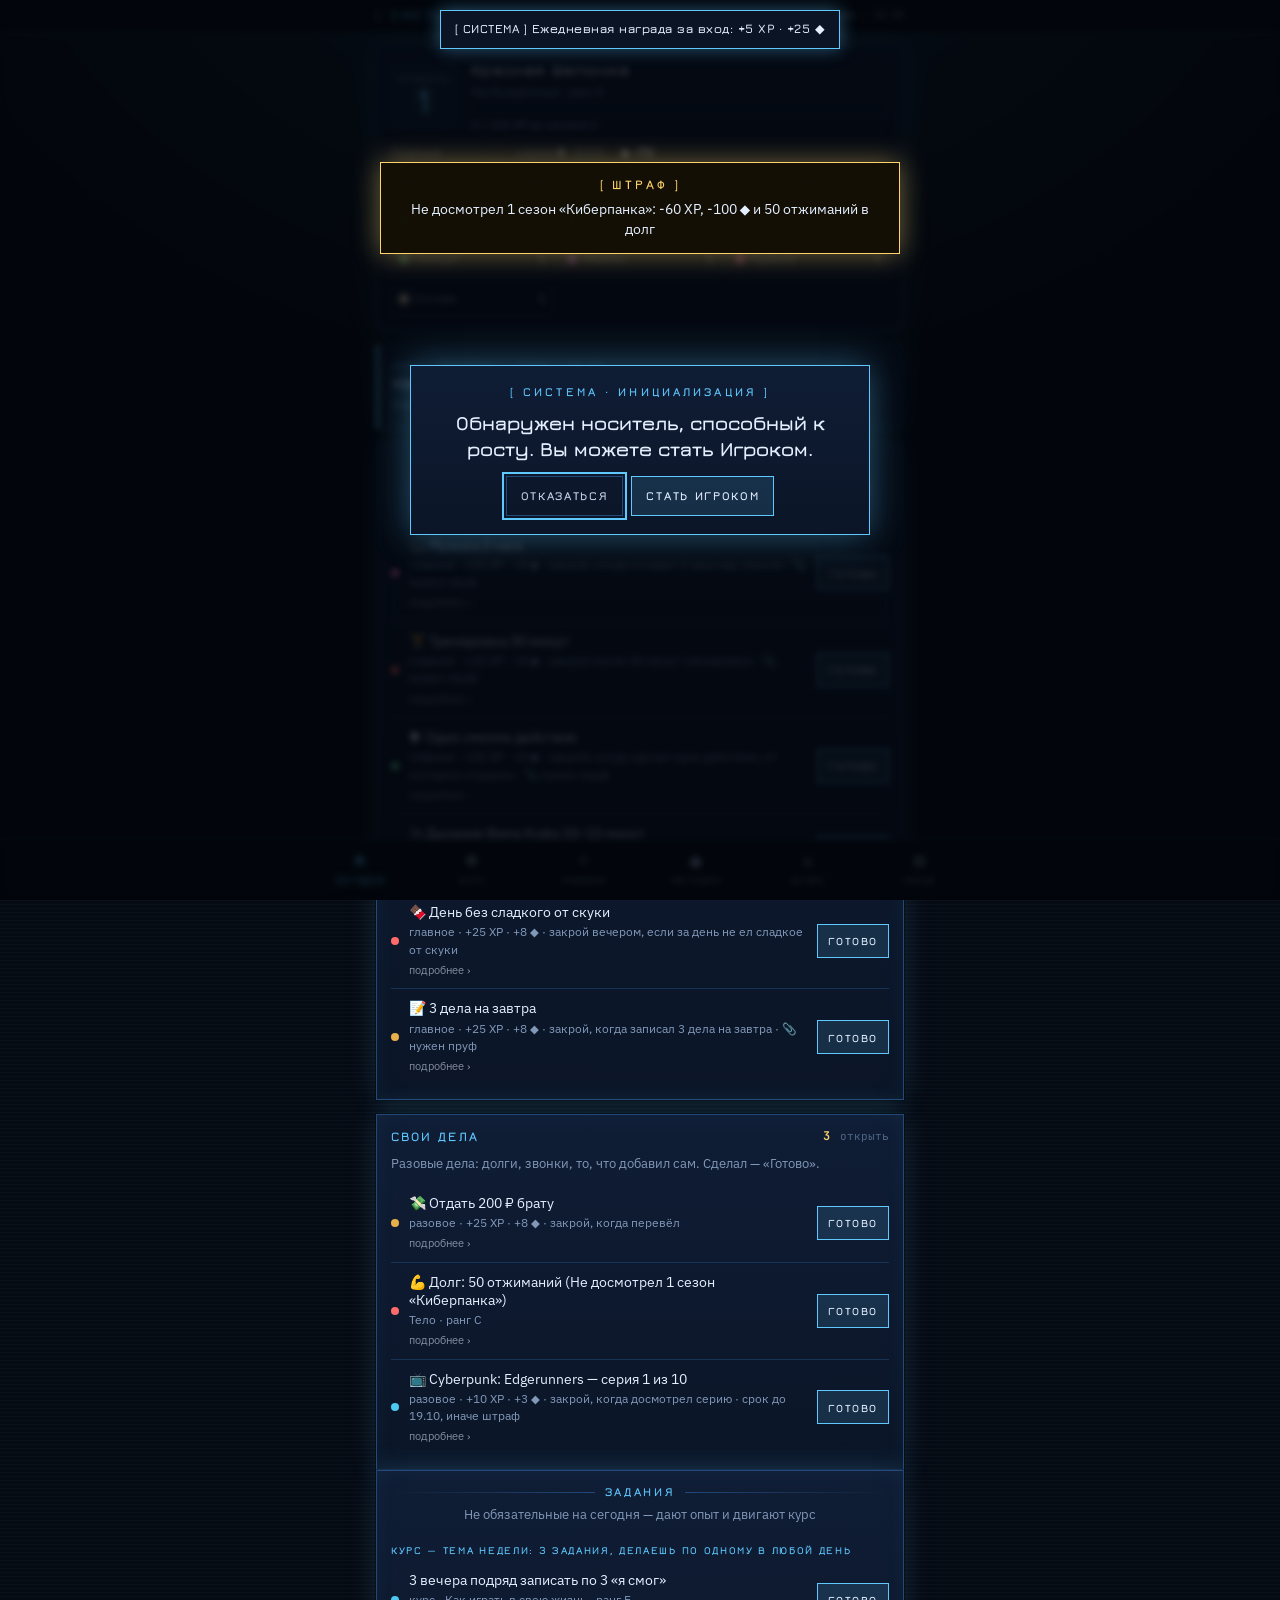
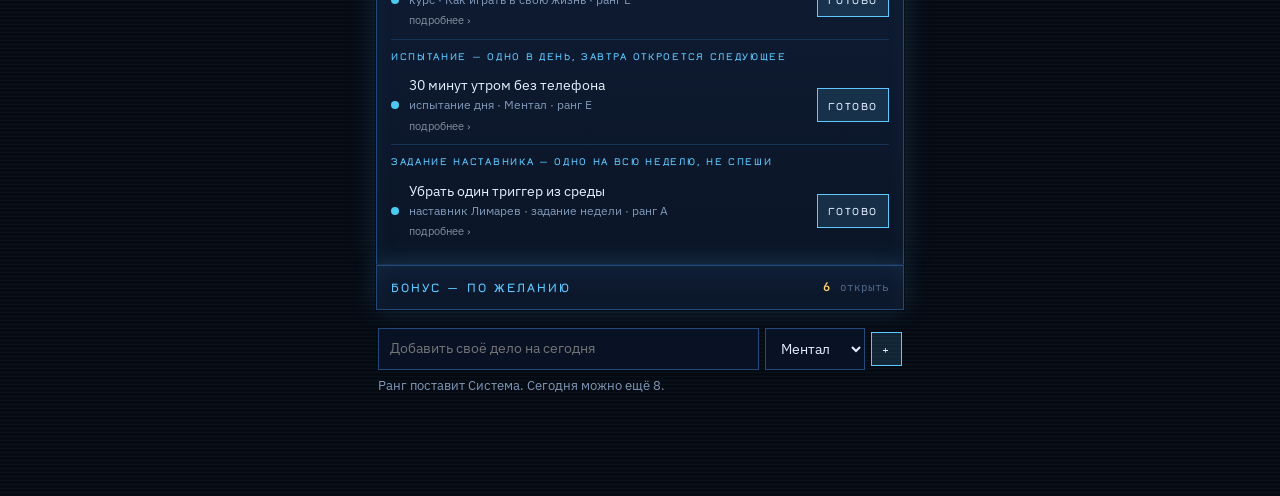
==== index.html @ ce018a46 "Штрафы за просроченные задачи со сроком; сериал Киберпанк: срок 19.10, штраф −60 XP −100 ◆ и 50 отжи" ====
<!doctype html>
<html lang="ru">
<head>
<meta charset="utf-8">
<meta name="viewport" content="width=device-width,initial-scale=1,viewport-fit=cover">
<meta name="theme-color" content="#0b0f1a">
<title>Система</title>
<link rel="preconnect" href="https://fonts.googleapis.com">
<link rel="preconnect" href="https://fonts.gstatic.com" crossorigin>
<link rel="stylesheet" href="https://fonts.googleapis.com/css2?family=Jura:wght@500;700&family=IBM+Plex+Sans:wght@400;500;600&family=JetBrains+Mono:wght@400;600&display=swap">
<link rel="stylesheet" href="style.css?v=25">
</head>
<body>
<header class="hud" id="hud"><div class="hud-row"><span class="logo">[ Система ]</span><span class="sync">подключаюсь…</span></div></header>
<main class="wrap" id="view" aria-live="polite"></main>
<nav class="dock" id="dock" aria-label="Разделы"></nav>
<div id="fx"></div>
<div id="toasts" aria-live="polite"></div>
<script src="app.js?v=25"></script>
<script src="seed.js?v=25"></script>
<script src="shim.js?v=25"></script>
<script src="core.js?v=25"></script>
<script src="tt.js?v=25"></script>
<script src="fx.js?v=25"></script>
<script src="game.js?v=25"></script>
<script src="views_a.js?v=25"></script>
<script src="views_b.js?v=25"></script>
<script src="legacy.js?v=25"></script>
<script src="ui2.js?v=25"></script>
<script src="easy.js?v=25"></script>
<script src="ui3.js?v=25"></script>
<script src="engine.js?v=25"></script>
<script src="duel.js?v=25"></script>
<script src="boot.js?v=25"></script>
</body>
</html>
---- style.css ----
:root {
  color-scheme: dark;
  --abyss: #060A13; --panel: #0B1527; --panel-2: #0F1D35; --line: #22497A; --line-soft: #173356;
  --glow: #5FC8FF; --glow-rgb: 95,200,255; --glow-dim: rgba(95,200,255,.16);
  --ink: #E4EFFF; --ink-2: #C4D3EA; --muted: #8198B8; --faint: #4E6788;
  --good: #5DD39E; --warn: #FFB547; --bad: #FF7A7A; --gold: #FFD36B;
  --p-materia: #E8B04B; --p-obrazy: #C77DFF; --p-mental: #4CC9F0; --p-telo: #FF6B6B; --p-socium: #5DD39E; --p-osnova: #F2E6C9; --p-music: #FF7AD9;
  --f-display: "Jura", "Trebuchet MS", system-ui, sans-serif;
  --f-body: "IBM Plex Sans", system-ui, -apple-system, "Segoe UI", sans-serif;
  --f-mono: "JetBrains Mono", ui-monospace, "SF Mono", Menlo, monospace;
}
:root[data-skin="awake"] { --glow: #B78CFF; --glow-rgb: 183,140,255; --glow-dim: rgba(183,140,255,.18); --line: #4A2F7A; --line-soft: #2E1F4F; --panel: #120B24; --panel-2: #1A1033; --abyss: #08050F; }
* { box-sizing: border-box; }
html, body { margin: 0; }
body {
  background: var(--abyss);
  background-image: radial-gradient(ellipse 90% 40% at 50% -8%, rgba(var(--glow-rgb), .22), transparent 70%), linear-gradient(rgba(var(--glow-rgb), .035) 1px, transparent 1px);
  background-size: auto, 100% 4px;
  color: var(--ink); font: 15px/1.5 var(--f-body); min-height: 100vh;
  padding-bottom: calc(76px + env(safe-area-inset-bottom, 0px));
}
button { font: inherit; color: inherit; }
[hidden] { display: none !important; }
.wrap { max-width: 560px; margin: 0 auto; padding: 12px 16px 24px; display: grid; gap: 14px; }

/* HUD */
.hud { position: sticky; top: 0; z-index: 20; background: rgba(6,10,19,.93); backdrop-filter: blur(8px); border-bottom: 1px solid var(--line-soft); padding: calc(8px + env(safe-area-inset-top, 0px)) 16px 10px; }
:root[data-skin="awake"] .hud { background: rgba(8,5,15,.93); }
.hud > * { max-width: 528px; margin-inline: auto; }
.hud-row { display: flex; justify-content: space-between; align-items: center; gap: 10px; }
.logo { background: none; border: 0; padding: 0; cursor: pointer; font: 700 12px/1 var(--f-display); letter-spacing: .32em; text-transform: uppercase; color: var(--glow); text-shadow: 0 0 12px rgba(var(--glow-rgb), .55); }
.sync { font: 400 10.5px/1.3 var(--f-mono); color: var(--muted); text-align: right; max-width: 60%; }
.sync.bad { color: var(--warn); }
.hud-main { display: flex; align-items: center; gap: 12px; margin-top: 8px; }
.av { width: 44px; height: 44px; flex: 0 0 44px; display: grid; place-items: center; border: 2px solid var(--line); background: var(--panel-2); font: 700 20px/1 var(--f-display); color: var(--glow); position: relative; }
.av.fr-bronze { border-color: #C77B3B; box-shadow: 0 0 8px #C77B3B88; }
.av.fr-silver { border-color: #C9D3E0; box-shadow: 0 0 10px #C9D3E099; }
.av.fr-gold { border-color: var(--gold); box-shadow: 0 0 12px #FFD36BAA; }
.av.fr-dawn { border-color: #FF9E6B; box-shadow: 0 0 14px #FF6BB0AA; background: linear-gradient(135deg, #3A1633, #1A1033); }
.av.fr-legend { border-color: var(--gold); animation: legendFrame 2.4s linear infinite; }
@keyframes legendFrame { 0% { box-shadow: 0 0 6px #FFD36B, 0 0 0 0 #FFD36B66; } 50% { box-shadow: 0 0 18px #FF6BB0, 0 0 0 4px #FFD36B22; } 100% { box-shadow: 0 0 6px #FFD36B, 0 0 0 0 #FFD36B66; } }
.hud-id { flex: 1; min-width: 0; }
.nick { font: 700 17px/1.15 var(--f-display); letter-spacing: .04em; white-space: nowrap; overflow: hidden; text-overflow: ellipsis; }
.nfx-glow { text-shadow: 0 0 10px rgba(var(--glow-rgb), .9); }
.nfx-rainbow { background: linear-gradient(90deg, #4CC9F0, #5DD39E, #E8B04B, #FF6B6B, #C77DFF, #4CC9F0); background-size: 200% auto; -webkit-background-clip: text; background-clip: text; color: transparent; animation: nfxMove 4s linear infinite; }
.nfx-dawn { background: linear-gradient(90deg, #FFB86B, #FF6BB0, #FFB86B); background-size: 200% auto; -webkit-background-clip: text; background-clip: text; color: transparent; animation: nfxMove 3s linear infinite; }
.nfx-fire { color: #FFD36B; text-shadow: 0 0 4px #FF8A3D, 0 -2px 8px #FF5E3D, 0 -4px 14px #FF3D3D; animation: fire 1.2s ease-in-out infinite alternate; }
@keyframes nfxMove { to { background-position: 200% center; } }
@keyframes fire { from { text-shadow: 0 0 4px #FF8A3D, 0 -2px 8px #FF5E3D, 0 -4px 12px #FF3D3D; } to { text-shadow: 0 0 6px #FFB23D, 0 -3px 12px #FF7A3D, 0 -6px 18px #FF3D3D; } }
.ttl { font-size: 12px; color: var(--muted); }
.hud-lvl { text-align: center; min-width: 52px; }
.hud-lvl small { display: block; font: 700 10px/1 var(--f-display); letter-spacing: .2em; color: var(--muted); }
.hud-lvl b { font: 700 30px/1 var(--f-display); color: var(--glow); text-shadow: 0 0 14px rgba(var(--glow-rgb), .7); }
.hud-xp { display: flex; align-items: center; gap: 8px; margin-top: 8px; font: 400 11px/1 var(--f-mono); color: var(--muted); }
.hud-xp .bar { flex: 1; }
.hud-xp.pop .bar i { animation: barPop .6s ease-out; }
@keyframes barPop { 50% { filter: brightness(1.8); box-shadow: 0 0 14px var(--glow); } }
.hud-chips { display: flex; flex-wrap: wrap; gap: 6px; margin-top: 8px; }
.chip { font: 600 11px/1 var(--f-mono); padding: 5px 8px; border: 1px solid var(--line-soft); color: var(--ink-2); }
.chip.gold, .gold { color: var(--gold); }
.chip.gold.pop { animation: goldPop .5s ease-out; }
@keyframes goldPop { 40% { transform: scale(1.18); text-shadow: 0 0 10px var(--gold); } }
.chip.flow { color: #7CFFCB; border-color: #2E7D63; }
.chip.boost { color: var(--gold); border-color: #6B5620; }
.chip.shadow { color: #C77DFF; border-color: #4A2F7A; }
.chip.hp { color: var(--bad); border-color: #6B2A2A; }

/* bars */
.bar { height: 8px; background: #0A1628; border: 1px solid var(--line-soft); position: relative; overflow: hidden; }
.bar i { display: block; height: 100%; background: linear-gradient(90deg, rgba(var(--glow-rgb), .55), var(--glow)); box-shadow: 0 0 8px rgba(var(--glow-rgb), .6); transition: width .6s ease; }
.bar.thin { height: 5px; }
.bar.mini { width: 56px; height: 4px; }
.bar.boss i { background: linear-gradient(90deg, #8A1F1F, #FF4D4D); box-shadow: 0 0 10px #FF4D4D; }

/* dock */
.dock { position: fixed; left: 0; right: 0; bottom: 0; z-index: 25; display: flex; justify-content: center; gap: 2px; background: rgba(6,10,19,.96); border-top: 1px solid var(--line-soft); padding: 6px 8px calc(6px + env(safe-area-inset-bottom, 0px)); }
:root[data-skin="awake"] .dock { background: rgba(8,5,15,.96); }
.dk { flex: 1; max-width: 110px; background: none; border: 0; display: grid; justify-items: center; gap: 2px; padding: 6px 2px; cursor: pointer; color: var(--muted); font: 600 10.5px/1 var(--f-display); letter-spacing: .08em; text-transform: uppercase; position: relative; min-height: 48px; }
.dk .di { font-size: 18px; line-height: 1; }
.dk.on { color: var(--glow); text-shadow: 0 0 10px rgba(var(--glow-rgb), .7); }
.dk:focus-visible { outline: 1px solid var(--glow); }
.dot-new { position: absolute; top: 6px; right: 26%; width: 7px; height: 7px; border-radius: 50%; background: var(--warn); box-shadow: 0 0 6px var(--warn); }

/* windows */
.win { position: relative; background: linear-gradient(180deg, var(--panel-2), var(--panel)); border: 1px solid var(--line); box-shadow: 0 0 0 1px rgba(0,0,0,.4), 0 0 28px var(--glow-dim), inset 0 0 22px rgba(var(--glow-rgb), .05); padding: 14px; animation: materialize .35s ease-out both; min-width: 0; }
@keyframes materialize { from { opacity: .3; transform: translateY(4px); } to { opacity: 1; transform: none; } }
.win-title { display: flex; align-items: center; gap: 10px; margin-bottom: 6px; font: 700 12px/1.2 var(--f-display); letter-spacing: .22em; text-transform: uppercase; color: var(--glow); }
.win-title::before, .win-title::after { content: ""; height: 1px; flex: 1; background: linear-gradient(90deg, transparent, var(--line)); }
.win-title::after { background: linear-gradient(90deg, var(--line), transparent); }
.win-sub { text-align: center; color: var(--muted); font-size: 12.5px; margin-bottom: 10px; }
.vhead { display: flex; align-items: center; gap: 10px; }
.vhead h1 { margin: 0; font: 700 16px/1.2 var(--f-display); letter-spacing: .2em; text-transform: uppercase; color: var(--glow); }
.back { background: none; border: 1px solid var(--line); color: var(--glow); width: 36px; height: 36px; font-size: 22px; line-height: 1; cursor: pointer; }
.empty { color: var(--muted); font-size: 13.5px; padding: 6px 0; }
.empty.boot { text-align: center; padding: 40px 0; font-family: var(--f-display); letter-spacing: .2em; color: var(--glow); }
.note { color: var(--muted); font-size: 12.5px; margin-top: 8px; }
.muted { color: var(--muted); font-size: 13px; }
.warn { border: 1px solid #6B5620; background: rgba(255,181,71,.08); color: var(--warn); padding: 10px 12px; font-size: 13px; }
.okline { color: var(--good); font-size: 13.5px; padding: 6px 0; }
.red { color: var(--bad) !important; }
.src { color: var(--faint); font: 400 11px/1.4 var(--f-mono); margin-top: 6px; }
.lbl { display: block; font: 700 10.5px/1.2 var(--f-display); letter-spacing: .16em; text-transform: uppercase; color: var(--glow); margin-bottom: 2px; }
.plate { border: 1px dashed var(--line); padding: 10px 12px; font-size: 13px; color: var(--ink-2); background: rgba(var(--glow-rgb), .04); }
.plate b { color: var(--glow); font-weight: 600; }

/* buttons */
.btn { appearance: none; border: 1px solid var(--glow); background: rgba(var(--glow-rgb), .14); color: var(--ink); font: 700 12px/1 var(--f-display); letter-spacing: .14em; text-transform: uppercase; padding: 11px 14px; cursor: pointer; min-height: 40px; transition: background .15s, box-shadow .15s; }
.btn:hover:not(:disabled) { background: rgba(var(--glow-rgb), .26); box-shadow: 0 0 12px rgba(var(--glow-rgb), .4); }
.btn:disabled { opacity: .4; cursor: default; }
.btn.ghost { background: transparent; border-color: var(--line); color: var(--ink-2); }
.btn.sm { padding: 8px 10px; min-height: 34px; font-size: 11px; }
.btn.wide { width: 100%; margin-top: 10px; }
.btn.red { border-color: var(--bad); background: rgba(255,122,122,.12); }
.btn:focus-visible, .ptab:focus-visible, .mi:focus-visible { outline: 2px solid var(--glow); outline-offset: 2px; }
.inp { width: 100%; background: #081224; border: 1px solid var(--line); color: var(--ink); font: 14px/1.4 var(--f-body); padding: 10px 11px; min-height: 40px; }
.inp:focus { outline: none; border-color: var(--glow); box-shadow: 0 0 10px rgba(var(--glow-rgb), .3); }
.inp.ta { resize: vertical; min-height: 80px; }
.inp.sel { width: auto; }

/* tabs */
.ptabs { display: flex; gap: 6px; overflow-x: auto; scrollbar-width: none; margin-bottom: 10px; }
.ptabs::-webkit-scrollbar { display: none; }
.ptabs.wrapt { flex-wrap: wrap; overflow: visible; }
.ptab { flex: 0 0 auto; border: 1px solid var(--line-soft); background: transparent; color: var(--muted); font: 700 11px/1 var(--f-display); letter-spacing: .12em; text-transform: uppercase; padding: 9px 11px; cursor: pointer; min-height: 36px; }
.ptab.on { color: var(--abyss); background: var(--pc, var(--glow)); border-color: var(--pc, var(--glow)); box-shadow: 0 0 12px rgba(var(--glow-rgb), .45); }

/* status */
.pends { display: grid; gap: 8px; }
.pend { border: 1px solid var(--gold); background: rgba(255,211,107,.1); color: var(--gold); padding: 12px; text-align: left; cursor: pointer; font: 700 13px/1.2 var(--f-display); letter-spacing: .08em; animation: chestBounce 1.8s ease-in-out infinite; }
.pend.red { border-color: var(--bad); color: var(--bad); background: rgba(255,122,122,.08); }
@keyframes chestBounce { 50% { transform: translateY(-2px); box-shadow: 0 0 14px rgba(255,211,107,.35); } }
.stat-grid { display: grid; grid-template-columns: repeat(3, minmax(0, 1fr)); gap: 8px; }
.tile { border: 1px solid var(--line-soft); padding: 8px; text-align: center; background: rgba(0,0,0,.18); }
.tile small { display: block; color: var(--muted); font-size: 11px; }
.tile b { font: 700 18px/1.2 var(--f-display); }
.bgoal { padding: 8px 0; border-bottom: 1px solid var(--line-soft); }
.bh { display: flex; justify-content: space-between; gap: 8px; }
.bn { font-weight: 600; }
.bv { font: 600 12px/1.4 var(--f-mono); color: var(--muted); }
.bv.ok { color: var(--good); }
.bnow { color: var(--muted); font-size: 12.5px; margin-top: 4px; }
.radar { width: 100%; max-width: 360px; display: block; margin: 0 auto 6px; }
.radar text { font-family: var(--f-display); }
.paths { display: grid; gap: 4px; }
.hlvl { display: grid; gap: 1px; margin-top: 8px; font-size: 12px; color: var(--muted); }
.hlvl b { font: 700 11px/1.2 var(--f-display); letter-spacing: .16em; text-transform: uppercase; color: var(--ink-2); }
.hlvl.base b { color: var(--p-osnova); }
.prow-d > summary { list-style: none; cursor: pointer; }
.prow-d > summary::-webkit-details-marker { display: none; }
.prow { display: grid; grid-template-columns: 12px 1fr auto auto; grid-template-rows: auto auto; column-gap: 8px; align-items: center; padding: 6px 0; }
.prow .bar { grid-column: 2 / 5; margin-top: 3px; }
.prow .pn { font-weight: 600; }
.prow .ps { font-size: 11.5px; color: var(--muted); }
.prow .pl { font: 700 13px/1 var(--f-display); color: var(--glow); }
.prow.hidden { color: var(--faint); grid-template-columns: 12px 1fr auto; }
.dot { width: 10px; height: 10px; border-radius: 50%; display: inline-block; background: var(--faint); }
.rb { padding: 6px 0 10px 20px; display: grid; gap: 6px; font-size: 13.5px; color: var(--ink-2); }
.bonus { display: grid; gap: 4px; }
.brow { display: flex; justify-content: space-between; align-items: center; gap: 10px; padding: 6px 0; border-bottom: 1px solid var(--line-soft); font-size: 13.5px; flex-wrap: wrap; }
.brow b { font: 600 12.5px/1.3 var(--f-mono); color: var(--glow); }
.brow.danger span { color: var(--bad); }
.lrow { display: flex; justify-content: space-between; gap: 10px; padding: 6px 0; border-bottom: 1px solid var(--line-soft); font-size: 13.5px; }
.ll { color: var(--muted); font: 600 12px/1.4 var(--f-mono); white-space: nowrap; }
.ll.ok { color: var(--good); }
details.kn { border-top: 1px solid var(--line-soft); padding: 6px 0; }
details.kn > summary { display: flex; justify-content: space-between; gap: 10px; cursor: pointer; list-style: none; font-size: 13.5px; }
details.kn > summary::-webkit-details-marker { display: none; }
.more { color: var(--faint); font: 400 11px/1.4 var(--f-mono); white-space: nowrap; }
details.kn .body { padding: 8px 0 4px; display: grid; gap: 8px; font-size: 13.5px; color: var(--ink-2); }
.ri { padding: 4px 0; }
.rn { font-weight: 600; }
.rw { color: var(--muted); font-size: 12.5px; }
.ranks { display: flex; flex-wrap: wrap; gap: 6px; margin-top: 8px; }
.ranks span { border: 1px solid var(--line-soft); padding: 4px 7px; font: 400 11px/1.2 var(--f-mono); color: var(--muted); }
.ranks span.on { border-color: var(--glow); color: var(--glow); }

/* quests */
.qtop { display: grid; grid-template-columns: repeat(4, minmax(0, 1fr)); gap: 6px; }
.qtop > div { border: 1px solid var(--line-soft); background: rgba(0,0,0,.2); padding: 8px 4px; text-align: center; }
.qtop b { display: block; font: 700 17px/1.1 var(--f-display); color: var(--glow); }
.qtop small { color: var(--muted); font-size: 11px; }
.qlist { display: grid; gap: 10px; transition: opacity .2s; }
.qlist.dim > .qc:not(.scanning) { opacity: .35; }
.qc { border: 1px solid var(--line-soft); border-left: 3px solid var(--pc, var(--glow)); background: rgba(0,0,0,.22); padding: 10px 12px; display: grid; gap: 6px; position: relative; overflow: hidden; }
.qc.done { opacity: .55; }
.qc.lock { opacity: .7; }
.qc.vanish { animation: qcVanish .4s ease-in forwards; }
@keyframes qcVanish { 0% { background: rgba(var(--glow-rgb), .35); } 100% { opacity: 0; transform: scale(.96) translateX(12px); } }
.qc.scanning::after { content: ""; position: absolute; inset: 0; background: linear-gradient(180deg, transparent, rgba(var(--glow-rgb), .5), transparent); height: 40%; animation: scan .45s linear 2; }
@keyframes scan { from { transform: translateY(-100%); } to { transform: translateY(260%); } }
.qc-h { display: flex; align-items: center; gap: 8px; font-size: 11.5px; color: var(--muted); }
.qc-p { flex: 1; font: 600 11px/1.2 var(--f-display); letter-spacing: .1em; text-transform: uppercase; color: var(--pc, var(--muted)); }
.qc-x { font: 600 11.5px/1.2 var(--f-mono); color: var(--gold); white-space: nowrap; }
.qc-t { font-weight: 600; font-size: 14.5px; }
.qc-how { color: var(--muted); font-size: 13px; }
.qc-b { display: flex; gap: 8px; align-items: center; flex-wrap: wrap; }
.qc.loot { border-left-color: var(--gold); }
.qc.r-leg { border-left-color: #FF9E3D; }
.qc.r-myth { border-left-color: #C77DFF; }
.qc.r-nat { border-left-color: #FF4D4D; }
.rk { display: inline-grid; place-items: center; width: 22px; height: 22px; font: 700 12px/1 var(--f-display); border: 1px solid; }
.rk-E { color: #9FB4CF; border-color: #3B5578; }
.rk-D { color: #7CFFCB; border-color: #2E7D63; }
.rk-C { color: #5FC8FF; border-color: #22497A; }
.rk-B { color: #C77DFF; border-color: #5B3A8A; }
.rk-A { color: #FFB547; border-color: #7A5A1F; }
.rk-S { color: #FF6B6B; border-color: #7A2A2A; box-shadow: 0 0 8px #FF6B6B66; }
.rk-N { color: #FFD36B; border-color: #FFD36B; box-shadow: 0 0 10px #FFD36B88; }
.blocks { display: grid; gap: 6px; }
details.blk { border: 1px solid var(--line-soft); background: rgba(0,0,0,.2); }
details.blk > summary { display: grid; grid-template-columns: 22px 1fr 12px; gap: 10px; align-items: center; padding: 10px; cursor: pointer; list-style: none; }
details.blk > summary::-webkit-details-marker { display: none; }
details.blk .box { width: 20px; height: 20px; border: 1px solid var(--line); display: grid; place-items: center; font-size: 13px; color: var(--good); }
details.blk.done .box { border-color: var(--good); background: rgba(93,211,158,.15); }
details.blk .tx { font-size: 14px; }
details.blk .tx small { display: block; color: var(--muted); font-size: 11.5px; }
details.blk .body { padding: 0 10px 10px; display: grid; gap: 6px; }
.step { display: flex; justify-content: space-between; align-items: center; gap: 10px; font-size: 13.5px; border-top: 1px solid var(--line-soft); padding-top: 6px; }
.step.done .st-t { color: var(--muted); text-decoration: line-through; }
.ok { color: var(--good); font-weight: 700; }
.anchors { display: flex; flex-wrap: wrap; gap: 6px; align-items: center; margin-top: 6px; }
.anchors small { color: var(--muted); font-size: 11.5px; width: 100%; }
.anc { border: 1px solid var(--line-soft); background: transparent; color: var(--ink-2); padding: 6px 8px; font-size: 12px; cursor: pointer; }
.anc.done { color: var(--good); border-color: #2E7D63; }
.own { display: grid; gap: 6px; margin-top: 4px; }
.own-r { display: flex; gap: 6px; align-items: center; flex-wrap: wrap; }
.own-r .inp:first-child { flex: 1 1 180px; }
.quest { border: 1px solid var(--line-soft); padding: 10px; margin-top: 8px; }
.qh { display: flex; justify-content: space-between; font: 600 11px/1.3 var(--f-display); letter-spacing: .12em; text-transform: uppercase; color: var(--glow); }
.kind.done { color: var(--good); }
.qt { font-weight: 600; margin: 4px 0; }
.pips { display: flex; gap: 4px; margin-top: 6px; flex-wrap: wrap; }
.pips span { width: 18px; height: 5px; background: var(--line-soft); }
.pips span.on { background: var(--glow); box-shadow: 0 0 5px var(--glow); }
.pips.wide span { width: 8px; }
.quest .step { display: block; border: 0; margin-top: 6px; }

/* skills */
.constel { width: 100%; display: block; background: radial-gradient(ellipse at center, rgba(var(--glow-rgb), .06), transparent 70%); }
.constel .cl { stroke: var(--line-soft); stroke-width: 1; }
.star { cursor: pointer; }
.star:focus { outline: none; }
.star:focus circle { stroke: #fff; stroke-width: 2; }
.star circle { fill: #1A2A44; stroke: #3B5578; stroke-width: 1; transition: r .2s; }
.star text { fill: var(--muted); font: 500 8.5px/1 var(--f-body); }
.star.mastered circle { fill: var(--gold); stroke: var(--gold); filter: drop-shadow(0 0 5px var(--gold)); }
.star.mastered text { fill: var(--gold); }
.star.active circle { fill: var(--pc); stroke: #fff; filter: drop-shadow(0 0 7px var(--pc)); animation: starPulse 1.6s ease-in-out infinite; }
.star.active text { fill: var(--ink); font-weight: 600; }
.star.avail circle { fill: transparent; stroke: var(--pc); stroke-width: 2; filter: drop-shadow(0 0 4px var(--pc)); }
.star.avail text { fill: var(--ink-2); }
.star.held circle { fill: transparent; stroke: var(--warn); stroke-dasharray: 2 2; }
.star.paused circle { fill: #2A2A2A; stroke: #555; }
@keyframes starPulse { 50% { opacity: .65; } }
.legend { display: flex; flex-wrap: wrap; gap: 10px; font-size: 11px; color: var(--muted); margin-top: 6px; }
.lg { white-space: nowrap; display: inline-flex; align-items: center; gap: 4px; }
.lg::before { content: "●"; }
.lg.mastered::before { color: var(--gold); } .lg.active::before { color: var(--glow); } .lg.avail::before { content: "○"; color: var(--glow); } .lg.held::before { content: "◌"; color: var(--warn); } .lg.locked::before { color: #3B5578; }
.tiers { display: grid; gap: 6px; margin: 8px 0; }
.tier { border: 1px solid var(--line-soft); padding: 8px; font-size: 13px; display: grid; gap: 2px; }
.tier small { color: var(--muted); }
.tier.m { border-color: var(--gold); } .tier.a { border-color: var(--glow); }
details.row { border-top: 1px solid var(--line-soft); }
details.row > summary { display: grid; grid-template-columns: 12px 1fr auto; gap: 10px; align-items: center; padding: 10px 0; cursor: pointer; list-style: none; }
details.row > summary::-webkit-details-marker { display: none; }
.rt { font-weight: 600; display: block; }
.rs { font-size: 12px; color: var(--muted); display: block; }
.rr { text-align: right; font: 600 12px/1.4 var(--f-mono); color: var(--glow); display: grid; justify-items: end; gap: 3px; }
.br { display: flex; flex-wrap: wrap; gap: 6px; font-size: 11px; color: var(--muted); margin-top: 3px; }
.br em { font-style: normal; color: var(--faint); }
.br i { display: inline-block; width: 7px; height: 7px; border-radius: 50%; margin-right: 3px; }
.now { border: 1px solid var(--line-soft); padding: 8px; background: rgba(var(--glow-rgb), .05); }
.watch { border: 1px dashed #6B5620; padding: 8px; display: grid; gap: 2px; font-size: 13px; }
.wv { font-weight: 600; } .wm { color: var(--muted); font-size: 12px; }
details.scroll { border: 1px solid var(--line-soft); }
details.scroll > summary { display: flex; justify-content: space-between; padding: 8px; cursor: pointer; list-style: none; }
details.scroll > summary::-webkit-details-marker { display: none; }
.scroll-t { font-weight: 600; font-size: 13px; }
.scroll-b { display: grid; gap: 8px; padding: 0 8px 8px; }
.gs { display: grid; grid-template-columns: 22px 1fr; gap: 8px; font-size: 13px; color: var(--ink-2); }
.gn { font: 700 12px/1.6 var(--f-display); color: var(--glow); }
.gt { font-weight: 600; color: var(--ink); }
.pr { margin-top: 4px; } .ck { color: var(--good); font-size: 12px; margin-top: 4px; }

/* shop */
.shop { display: grid; gap: 8px; }
.si { display: grid; grid-template-columns: 38px 1fr auto; gap: 10px; align-items: center; border: 1px solid var(--line-soft); padding: 10px; background: rgba(0,0,0,.2); }
.si-i { width: 38px; height: 38px; display: grid; place-items: center; font-size: 18px; border: 1px solid var(--line); color: var(--gold); }
.si-b b { display: block; font-size: 14px; }
.si-b small { color: var(--muted); font-size: 12px; }
.prev-frame-bronze { border-color: #C77B3B; } .prev-frame-silver { border-color: #C9D3E0; } .prev-frame-gold { border-color: var(--gold); } .prev-frame-dawn { border-color: #FF9E6B; } .prev-frame-legend { border-color: var(--gold); animation: legendFrame 2.4s linear infinite; }

/* menu */
.menu { display: grid; grid-template-columns: repeat(2, minmax(0, 1fr)); gap: 8px; }
.mi { border: 1px solid var(--line); background: rgba(var(--glow-rgb), .05); padding: 12px 10px; text-align: left; cursor: pointer; display: grid; gap: 2px; min-height: 58px; position: relative; }
.mi b { font: 700 12.5px/1.25 var(--f-display); letter-spacing: .06em; }
.mi small { color: var(--muted); font-size: 11px; }
.mi.off { opacity: .45; border-style: dashed; }
.mi.fresh { border-color: var(--warn); box-shadow: 0 0 10px rgba(255,181,71,.25); }
.mi.fresh small { color: var(--warn); }
.locked { text-align: center; display: grid; gap: 6px; padding: 16px 0; }
.lk-i { font-size: 28px; }

/* growth */
.chips { display: flex; flex-wrap: wrap; gap: 6px; }
.tchip { border: 1px solid var(--line-soft); background: transparent; color: var(--ink-2); padding: 7px 10px; font-size: 12.5px; cursor: pointer; }
.tchip.on { border-color: var(--glow); color: var(--glow); box-shadow: 0 0 8px rgba(var(--glow-rgb), .4); }
.ach { display: grid; grid-template-columns: repeat(2, minmax(0, 1fr)); gap: 6px; }
.ac { border: 1px solid var(--line-soft); padding: 8px; display: grid; gap: 3px; opacity: .55; }
.ac.got { opacity: 1; border-color: var(--gold); background: rgba(255,211,107,.06); }
.ac b { font-size: 12.5px; } .ac small { font-size: 11px; color: var(--muted); }
.ac .tt { color: var(--gold); }
.ac.hid b { color: var(--faint); }
.perks { display: grid; gap: 6px; }
.pk { display: grid; grid-template-columns: 1fr auto; gap: 2px 10px; align-items: center; border: 1px solid var(--line-soft); padding: 8px; opacity: .6; }
.pk b { font-size: 13px; } .pk small { grid-column: 1; font-size: 11.5px; color: var(--muted); }
.pk > :last-child { grid-row: 1 / 3; grid-column: 2; }
.pk.have { opacity: 1; border-color: var(--gold); } .pk.next { opacity: 1; border-color: var(--glow); }
.classes { display: grid; gap: 8px; }
.cls { border: 1px solid var(--line); background: rgba(0,0,0,.2); padding: 12px; text-align: left; cursor: pointer; display: grid; gap: 3px; }
.cls b { font: 700 14px/1.2 var(--f-display); letter-spacing: .08em; color: var(--glow); }
.cls small { color: var(--gold); font-size: 11.5px; }
.cls span { color: var(--muted); font-size: 12.5px; }
.cls.on { border-color: var(--glow); box-shadow: 0 0 12px rgba(var(--glow-rgb), .35); }
.graph { display: grid; gap: 8px; }
.grow { display: grid; grid-template-columns: repeat(5, minmax(0, 1fr)); gap: 5px; }
.node { border: 1px solid var(--line-soft); background: rgba(0,0,0,.25); padding: 6px 3px; min-height: 64px; cursor: pointer; display: grid; gap: 2px; align-content: center; justify-items: center; opacity: .45; }
.node span { font: 700 12px/1 var(--f-display); color: var(--muted); }
.node small { font-size: 9.5px; line-height: 1.2; color: var(--muted); text-align: center; overflow: hidden; display: -webkit-box; -webkit-line-clamp: 3; -webkit-box-orient: vertical; }
.node.open { opacity: 1; border-color: var(--glow); box-shadow: 0 0 8px rgba(var(--glow-rgb), .3); }
.node.done { opacity: 1; border-color: var(--gold); background: rgba(255,211,107,.1); }
.node.done span { color: var(--gold); }
.node.fog { background: repeating-linear-gradient(45deg, #0B1527, #0B1527 4px, #122039 4px, #122039 8px); opacity: .7; }
.quote { border-left: 2px solid var(--glow); padding: 6px 10px; margin: 8px 0; font-style: italic; color: var(--ink-2); }
.boss { display: grid; gap: 8px; }
.bname { font: 700 22px/1.1 var(--f-display); letter-spacing: .1em; text-transform: uppercase; color: #FF6B6B; text-shadow: 0 0 14px #FF4D4D88; text-align: center; }
.boss.dead .bname { text-decoration: line-through; color: var(--muted); text-shadow: none; }
.boss.sealed .bname { animation: seal 1.2s ease-in-out infinite; }
@keyframes seal { 50% { text-shadow: 0 0 22px #C77DFF; color: #C77DFF; } }
.hpbar { display: grid; gap: 3px; } .hpbar span { font: 600 11px/1 var(--f-mono); color: var(--muted); text-align: right; }
.hpbar .bar { height: 12px; }
.guards { display: grid; grid-template-columns: 1fr 1fr; gap: 8px; }
.guard small { font-size: 11px; color: var(--muted); } .guard.dead { opacity: .4; }
.bstat { display: flex; flex-wrap: wrap; gap: 6px; } .bstat span { border: 1px solid var(--line-soft); padding: 4px 7px; font-size: 11.5px; color: var(--ink-2); }
.map { display: grid; gap: 4px; }
details.loc > summary { display: grid; grid-template-columns: 12px 1fr auto; gap: 8px; align-items: center; padding: 8px 0; border-bottom: 1px solid var(--line-soft); cursor: pointer; list-style: none; font-size: 13.5px; }
details.loc > summary::-webkit-details-marker { display: none; }
details.loc > summary small { color: var(--muted); font-size: 11px; }
details.loc.off { opacity: .45; }
details.loc .body { padding: 8px 0; display: grid; gap: 8px; }
.mar { display: flex; flex-wrap: wrap; gap: 4px; } .mar span { width: 16px; height: 16px; border: 1px solid var(--line-soft); } .mar span.on { background: var(--good); border-color: var(--good); }
.egg, .pet { font-size: 64px; text-align: center; padding: 10px 0; animation: petBob 2.6s ease-in-out infinite; }
.pet.sad { filter: grayscale(.8); animation: none; }
@keyframes petBob { 50% { transform: translateY(-5px); } }
.slots { display: grid; grid-template-columns: repeat(3, minmax(0, 1fr)); gap: 8px; }
.slot { border: 1px solid var(--line); min-height: 60px; display: grid; place-items: center; text-align: center; font-size: 12px; padding: 6px; }
.slot.off { opacity: .35; border-style: dashed; }
.slot.r-sup { border-color: #5FC8FF; } .slot.r-leg { border-color: #FF9E3D; } .slot.r-myth { border-color: #C77DFF; } .slot.r-nat { border-color: #FF4D4D; box-shadow: 0 0 10px #FF4D4D88; }
.crystal { width: 120px; height: 120px; margin: 6px auto 12px; position: relative; display: grid; place-items: center; }
.crystal i { position: absolute; inset: 10px; transform: rotate(45deg); border: 2px solid var(--glow); background: linear-gradient(0deg, rgba(var(--glow-rgb), .5) var(--p), transparent var(--p)); box-shadow: 0 0 20px rgba(var(--glow-rgb), .5); animation: crystalSpin 6s linear infinite; }
@keyframes crystalSpin { 50% { box-shadow: 0 0 34px rgba(var(--glow-rgb), .8); } }
.crystal b { position: relative; font: 700 22px/1 var(--f-display); }
.curstep { border: 1px solid var(--glow); padding: 12px; margin-top: 10px; background: rgba(var(--glow-rgb), .07); font-size: 15px; }
.fogsteps { display: flex; gap: 6px; margin-top: 6px; } .fogsteps span { flex: 1; border: 1px dashed var(--line-soft); text-align: center; color: var(--faint); padding: 6px 0; }
.answer { white-space: pre-wrap; font-size: 14px; color: var(--ink-2); margin-top: 10px; }
.timer { font: 700 56px/1 var(--f-mono); text-align: center; padding: 16px 0; color: var(--glow); text-shadow: 0 0 20px rgba(var(--glow-rgb), .6); }
.letter { border: 1px solid var(--line-soft); padding: 8px; margin-top: 6px; font-size: 13px; } .letter small { color: var(--muted); display: block; }
.jentry { border-top: 1px solid var(--line-soft); padding: 8px 0; font-size: 13.5px; white-space: pre-wrap; } .jentry small { color: var(--muted); display: block; }
.entry { border-top: 1px solid var(--line-soft); padding: 8px 0; }
.eh { display: flex; justify-content: space-between; font: 600 12px/1.4 var(--f-mono); color: var(--muted); }
.ex { color: var(--glow); }
.headline { font-weight: 600; margin: 3px 0; }
.etext { white-space: pre-wrap; font-size: 13px; color: var(--ink-2); }
.chart { width: 100%; display: block; margin-bottom: 10px; } .chart .ct { fill: var(--muted); font: 9px var(--f-mono); }
.trk { padding: 8px 0; border-bottom: 1px solid var(--line-soft); }
.cells { display: grid; grid-template-columns: repeat(30, minmax(0, 1fr)); gap: 2px; margin-top: 6px; }
.cells i { height: 14px; background: #1A2A44; } .cells i.ok { background: var(--good); } .cells i.pre { background: #10192B; } .cells i.now { background: transparent; border: 1px dashed var(--glow); } .cells i.no { background: #3A1C24; }
.rtab { width: 100%; border-collapse: collapse; font-size: 13px; } .rtab td { border-bottom: 1px solid var(--line-soft); padding: 6px 4px; vertical-align: top; } .rtab td:last-child { text-align: right; font-family: var(--f-mono); color: var(--glow); white-space: nowrap; }
ol.rules { padding-left: 20px; display: grid; gap: 6px; font-size: 13.5px; color: var(--ink-2); margin: 8px 0; }
.kgroup h3 { font: 700 12px/1.2 var(--f-display); letter-spacing: .16em; text-transform: uppercase; color: var(--glow); margin: 14px 0 4px; }

/* Ил */
.how { display: grid; gap: 6px; font-size: 13.5px; color: var(--ink-2); margin-bottom: 10px; }
.xp .meta { display: flex; justify-content: space-between; font-size: 12px; color: var(--muted); margin-bottom: 4px; }
details.il > summary { grid-template-columns: 24px 1fr auto; }
.il .bn { font: 700 16px/1 var(--f-display); color: var(--glow); }
.il .bt { display: block; font-weight: 600; } .il .bs { display: block; font-size: 11.5px; color: var(--muted); }
.st-chip { font: 600 10.5px/1 var(--f-mono); padding: 4px 6px; border: 1px solid var(--line-soft); }
.st-done { color: var(--good); border-color: #2E7D63; } .st-feb { color: var(--warn); } .st-todo { color: var(--muted); }
.bnote { font-size: 12.5px; color: var(--muted); margin: 0 10px 8px; }
.sec { padding: 0 10px 10px; } .sec h4 { margin: 8px 0; font-size: 13px; display: flex; gap: 8px; } .sec h4 span:first-child { color: var(--glow); font-family: var(--f-mono); }
.sec ol { list-style: none; padding: 0; margin: 0; display: grid; gap: 10px; }
.sec li { display: grid; grid-template-columns: 44px 1fr; gap: 6px; font-size: 13.5px; }
.qn { font: 400 11px/1.6 var(--f-mono); color: var(--faint); }
textarea.ans { width: 100%; background: #081224; border: 1px solid var(--line-soft); color: var(--ink); font: 14px/1.4 var(--f-body); padding: 8px; resize: none; margin-top: 4px; min-height: 46px; }
.arow { display: flex; justify-content: space-between; align-items: center; margin-top: 3px; }
.ast { font: 400 11px/1 var(--f-mono); color: var(--faint); } .ast.ok { color: var(--good); } .ast.err { color: var(--bad); }
.mic { border: 1px solid var(--line-soft); background: transparent; color: var(--muted); font-size: 11px; padding: 4px 8px; cursor: pointer; } .mic.on { color: var(--bad); border-color: var(--bad); }

/* FX layer */
#fx { position: fixed; inset: 0; pointer-events: none; z-index: 60; }
#fx > * { pointer-events: auto; }
#toasts { position: fixed; left: 0; right: 0; top: calc(10px + env(safe-area-inset-top, 0px)); z-index: 70; display: grid; justify-items: center; gap: 6px; pointer-events: none; padding: 0 16px; }
.toast { max-width: 520px; background: rgba(11,21,39,.97); border: 1px solid var(--glow); color: var(--ink); font: 600 12.5px/1.35 var(--f-display); letter-spacing: .04em; padding: 10px 14px; box-shadow: 0 0 18px rgba(var(--glow-rgb), .4); animation: toastIn .3s ease-out; }
.toast.out { opacity: 0; transform: translateY(-8px); transition: .4s; }
@keyframes toastIn { from { opacity: 0; transform: translateY(-12px) scaleX(.9); } }
.qdone { position: fixed; left: 50%; top: 42%; transform: translate(-50%, -50%); min-width: 240px; max-width: calc(100vw - 32px); background: rgba(8,16,30,.97); border: 1px solid var(--pc); box-shadow: 0 0 30px var(--pc), inset 0 0 20px rgba(var(--glow-rgb), .15); padding: 16px 20px; text-align: center; animation: qdIn .35s cubic-bezier(.2,1.4,.4,1); pointer-events: none !important; }
.qdone.out { opacity: 0; transform: translate(-50%, -60%); transition: .45s; }
@keyframes qdIn { from { opacity: 0; transform: translate(-50%, -50%) scale(.7); } }
.qd-t { font: 700 13px/1 var(--f-display); letter-spacing: .24em; color: var(--glow); }
.qd-n { font-size: 13px; color: var(--ink-2); margin-top: 6px; }
.qd-r { display: flex; justify-content: center; gap: 16px; margin-top: 10px; font: 700 22px/1 var(--f-display); }
.qd-r .xp { color: var(--glow); text-shadow: 0 0 10px var(--glow); } .qd-r .gold { text-shadow: 0 0 10px var(--gold); }
.qd-b { margin-top: 8px; font: 700 12px/1 var(--f-display); letter-spacing: .2em; color: var(--gold); animation: critFlash .5s ease-in-out 3; }
@keyframes critFlash { 50% { opacity: .3; } }
.pt { position: absolute; left: 50%; top: 50%; width: 5px; height: 5px; border-radius: 50%; animation: particle 1s ease-out forwards; pointer-events: none; }
@keyframes particle { from { transform: translate(0, 0); opacity: 1; } to { transform: translate(var(--dx), var(--dy)); opacity: 0; } }
.banner { position: fixed; left: 50%; top: 18%; transform: translateX(-50%); width: min(520px, calc(100vw - 32px)); border: 1px solid var(--gold); background: rgba(20,16,6,.96); box-shadow: 0 0 26px rgba(255,211,107,.45); padding: 14px; text-align: center; animation: sysBeam .45s ease-out; pointer-events: none !important; }
.banner.out { opacity: 0; transition: .5s; }
.bn-t { font: 700 13px/1.2 var(--f-display); letter-spacing: .22em; color: var(--gold); }
.bn-x { font-size: 13.5px; color: var(--ink); margin-top: 6px; }
@keyframes sysBeam { from { clip-path: inset(0 50% 0 50%); opacity: .4; } to { clip-path: inset(0 0 0 0); opacity: 1; } }
.mback { position: fixed; inset: 0; background: rgba(2,5,10,.78); backdrop-filter: blur(3px); display: grid; place-items: center; padding: 16px; animation: fadeIn .2s; overflow-y: auto; }
.mback.out { opacity: 0; transition: .25s; }
@keyframes fadeIn { from { opacity: 0; } }
.modal { width: min(460px, 100%); max-height: calc(100vh - 32px); overflow-y: auto; background: linear-gradient(180deg, var(--panel-2), var(--panel)); border: 1px solid var(--glow); box-shadow: 0 0 34px rgba(var(--glow-rgb), .4); padding: 18px; display: grid; gap: 10px; animation: sysBeam .35s ease-out; position: relative; }
.modal.sheet { width: min(520px, 100%); }
.m-sys { font: 700 11px/1.2 var(--f-display); letter-spacing: .26em; color: var(--glow); text-align: center; }
.m-t { font: 700 17px/1.3 var(--f-display); text-align: center; }
.m-t.big { font-size: 20px; }
.m-x { font-size: 14px; color: var(--ink-2); }
.m-btns { display: flex; gap: 8px; justify-content: center; flex-wrap: wrap; margin-top: 4px; }
.init { font: 700 12px/1.3 var(--f-display); letter-spacing: .26em; color: var(--glow); text-align: center; animation: critFlash 1.2s ease-in-out infinite; }
.ns-t { font: 700 13px/1 var(--f-display); letter-spacing: .3em; color: var(--warn); text-align: center; }
.ns-n { font: 700 24px/1.2 var(--f-display); text-align: center; color: var(--glow); text-shadow: 0 0 16px rgba(var(--glow-rgb), .7); }
.opts { display: grid; gap: 6px; }
.opt { text-align: left; border: 1px solid var(--line); background: rgba(0,0,0,.25); color: var(--ink); padding: 10px; cursor: pointer; font-size: 14px; }
.opt.right { border-color: var(--good); background: rgba(93,211,158,.12); } .opt.wrong { border-color: var(--bad); background: rgba(255,122,122,.1); }
.why { font-size: 13px; color: var(--ink-2); border-left: 2px solid var(--glow); padding-left: 10px; }
.res { display: grid; gap: 4px; }
.res-row { display: flex; justify-content: space-between; border-bottom: 1px solid var(--line-soft); padding: 6px 0; font-size: 14px; }
.res-row.ok b { color: var(--good); } .res-row.bad b { color: var(--warn); }
.choices { display: grid; gap: 8px; }
.choice { border: 1px solid var(--pc); background: rgba(0,0,0,.3); padding: 12px; text-align: left; cursor: pointer; display: grid; gap: 3px; animation: choiceIn .5s ease-out both; }
.choice b { font: 700 15px/1.2 var(--f-display); color: var(--ink); }
.choice small { color: var(--muted); font-size: 11.5px; } .ch-x { font-size: 13px; color: var(--ink-2); }
.ch-star { color: var(--pc); font-size: 18px; }
.choice.picked { animation: choicePick .9s ease-out forwards; box-shadow: 0 0 30px var(--pc); }
.choice.gone { animation: choiceGone .5s ease-in forwards; }
@keyframes choiceIn { from { opacity: 0; transform: translateY(14px) scale(.95); } }
@keyframes choicePick { 40% { transform: scale(1.05); } to { transform: scale(1.02); background: rgba(var(--glow-rgb), .2); } }
@keyframes choiceGone { to { opacity: 0; transform: scale(.9); } }
.chest { width: 90px; height: 80px; margin: 10px auto; position: relative; }
.chest .box { position: absolute; left: 0; right: 0; bottom: 0; height: 50px; background: linear-gradient(180deg, #8A5A1F, #5A3A12); border: 2px solid var(--gold); }
.chest .lid { position: absolute; left: -3px; right: -3px; top: 6px; height: 28px; background: linear-gradient(180deg, #A06B28, #7A4F18); border: 2px solid var(--gold); transform-origin: bottom left; transition: transform .5s cubic-bezier(.3,1.6,.5,1); }
.chest:not(.open) { animation: chestShake 1s ease-in-out infinite; }
.chest.open .lid { transform: rotate(-40deg) translate(-6px, -10px); }
.chest.open::after { content: ""; position: absolute; left: 50%; top: 20px; width: 60px; height: 60px; transform: translate(-50%, -50%); background: radial-gradient(circle, rgba(255,211,107,.9), transparent 70%); animation: fadeIn .4s; }
@keyframes chestShake { 0%, 100% { transform: rotate(0); } 25% { transform: rotate(-3deg); } 75% { transform: rotate(3deg); } }
.chest-out { text-align: center; font: 700 15px/1.6 var(--f-display); color: var(--gold); }
.lvlup { position: fixed; inset: 0; background: radial-gradient(ellipse at center, rgba(var(--glow-rgb), .18), rgba(2,5,10,.95) 65%); display: grid; place-content: center; justify-items: center; gap: 10px; text-align: center; padding: 24px; cursor: pointer; animation: fadeIn .4s; }
.lvlup.out { opacity: 0; transition: .4s; }
.lvlup .c { position: absolute; width: 34px; height: 34px; border: 3px solid var(--glow); filter: drop-shadow(0 0 6px var(--glow)); }
.lvlup .tl { top: 24px; left: 24px; border-right: 0; border-bottom: 0; } .lvlup .tr { top: 24px; right: 24px; border-left: 0; border-bottom: 0; } .lvlup .bl { bottom: 24px; left: 24px; border-right: 0; border-top: 0; } .lvlup .br { bottom: 24px; right: 24px; border-left: 0; border-top: 0; }
.lu-sys { font: 700 13px/1 var(--f-display); letter-spacing: .3em; color: var(--glow); }
.lu-t { font: 700 20px/1.2 var(--f-display); letter-spacing: .14em; }
.lu-n { font: 700 120px/1 var(--f-display); color: var(--glow); text-shadow: 0 0 30px var(--glow), 0 0 60px rgba(var(--glow-rgb), .6); animation: levelUpPop .8s cubic-bezier(.2,1.5,.4,1); }
@keyframes levelUpPop { from { transform: scale(.3); opacity: 0; } }
.lu-r { font: 700 20px/1 var(--f-display); color: var(--gold); }
.lu-loot { border: 1px solid var(--gold); padding: 10px 14px; display: grid; gap: 3px; max-width: 360px; background: rgba(255,211,107,.07); }
.lu-loot span { font: 700 11px/1 var(--f-display); letter-spacing: .2em; color: var(--gold); text-transform: uppercase; } .lu-loot b { font-size: 16px; } .lu-loot small { color: var(--muted); }
.lu-s, .lu-u { font-size: 13px; color: var(--ink-2); }
.lu-c { font: 400 12px/1 var(--f-mono); color: var(--muted); margin-top: 10px; animation: critFlash 1.4s infinite; }
.lvlup.t-mid .lu-n { color: #C77DFF; text-shadow: 0 0 30px #C77DFF; } .lvlup.t-big .lu-n { color: var(--gold); text-shadow: 0 0 30px var(--gold), 0 0 70px #FF9E3D; }

@media (prefers-reduced-motion: reduce) { *, *::before, *::after { animation: none !important; transition: none !important; } }
@media (max-width: 380px) { .qtop { grid-template-columns: repeat(2, minmax(0, 1fr)); } .ach { grid-template-columns: 1fr; } .grow { gap: 3px; } .node small { font-size: 8.5px; } }

/* v6.2 — Сегодня */
.dayhead { display: grid; gap: 8px; }
.dayhead b { font: 700 16px/1.2 var(--f-display); letter-spacing: .06em; text-transform: capitalize; }
.dayhead small { display: block; color: var(--muted); font-size: 12.5px; margin-top: 2px; }
.dh-stats { display: flex; gap: 14px; flex-wrap: wrap; font-size: 13px; color: var(--muted); }
.dh-stats b { font: 700 15px/1 var(--f-display); color: var(--glow); }
.dh-stats b.gold { color: var(--gold); }
.timeline { display: grid; }
.tl { display: grid; grid-template-columns: 44px 10px 1fr auto; gap: 10px; align-items: center; padding: 10px 0; border-bottom: 1px solid var(--line-soft); position: relative; }
.tl:last-child { border-bottom: 0; }
.tl-time { font: 600 12px/1 var(--f-mono); color: var(--muted); }
.tl-dot { width: 8px; height: 8px; border-radius: 50%; background: var(--faint); }
.tl-t { font-size: 14.5px; font-weight: 500; }
.tl-s { font-size: 11.5px; color: var(--muted); margin-top: 2px; }
.tl-ok { font: 600 12px/1 var(--f-mono); color: var(--good); white-space: nowrap; }
.tl.done .tl-t { color: var(--muted); text-decoration: line-through; text-decoration-color: rgba(129,152,184,.5); }
.tl.muted .tl-t { color: var(--ink-2); font-weight: 400; font-size: 13.5px; }
.tl.muted .btn { min-height: 30px; padding: 6px 9px; background: transparent; border-color: var(--line); }
.tl.now { background: linear-gradient(90deg, rgba(var(--glow-rgb), .12), transparent 70%); margin: 0 -14px; padding-left: 14px; padding-right: 14px; }
.tl.now::before { content: "СЕЙЧАС"; position: absolute; left: 14px; top: 2px; font: 700 8.5px/1 var(--f-display); letter-spacing: .2em; color: var(--glow); }
details.dq > summary { display: flex; align-items: center; gap: 10px; cursor: pointer; list-style: none; }
details.dq > summary::-webkit-details-marker { display: none; }
.dq-t { font: 700 13px/1.2 var(--f-display); letter-spacing: .16em; text-transform: uppercase; color: var(--glow); flex: 1; }
.dq-n { font: 600 12px/1 var(--f-mono); color: var(--gold); }
details.dq[open] > summary { margin-bottom: 10px; }
.own.solo { padding: 0 2px; }

/* v6.2 — лестница навыков */
.sk-head { display: grid; gap: 3px; }
.sk-head b { font-size: 13.5px; }
.sk-head small { color: var(--muted); font-size: 12.5px; }
.ladder { display: grid; gap: 0; position: relative; }
.rg { display: grid; grid-template-columns: 28px 1fr auto; gap: 12px; align-items: center; padding: 11px 0; background: none; border: 0; border-bottom: 1px solid var(--line-soft); text-align: left; cursor: pointer; color: var(--ink); position: relative; width: 100%; }
.rg:last-child { border-bottom: 0; }
.rg::before { content: ""; position: absolute; left: 13px; top: 0; bottom: 0; width: 2px; background: var(--line-soft); z-index: 0; }
.rg:first-child::before { top: 50%; } .rg:last-child::before { bottom: 50%; }
.rg-i { position: relative; z-index: 1; width: 28px; height: 28px; display: grid; place-items: center; border-radius: 50%; background: var(--panel); border: 2px solid var(--line); font-size: 13px; color: var(--muted); }
.rg-b { display: grid; gap: 2px; min-width: 0; }
.rg-n { font-weight: 600; font-size: 14.5px; }
.rg-s { font-size: 12px; color: var(--muted); }
.rg-r { font: 600 11.5px/1.3 var(--f-mono); color: var(--muted); text-align: right; max-width: 150px; }
.rg.mastered .rg-i { border-color: var(--gold); color: var(--gold); background: rgba(255,211,107,.12); box-shadow: 0 0 8px rgba(255,211,107,.4); }
.rg.mastered .rg-r { color: var(--gold); }
.rg.active .rg-i { border-color: var(--pc); background: var(--pc); color: var(--abyss); box-shadow: 0 0 10px var(--pc); animation: starPulse 1.8s ease-in-out infinite; }
.rg.active .rg-r { color: var(--glow); }
.rg.avail .rg-i { border-color: var(--pc); color: var(--pc); box-shadow: 0 0 8px var(--pc); }
.rg.avail .rg-n { color: var(--ink); }
.rg.locked { color: var(--muted); } .rg.locked .rg-n { color: var(--ink-2); font-weight: 500; }
.rg.hid .rg-n { color: var(--faint); letter-spacing: .2em; }
.rg.paused .rg-i { border-style: dashed; }
.rg:focus-visible { outline: 2px solid var(--glow); outline-offset: -2px; }
.tl-act .btn.sm { padding: 7px 9px; min-height: 32px; font-size: 10.5px; letter-spacing: .1em; }

/* v6.4 лёгкий режим */
.mind { display: flex; gap: 8px; margin: 6px 0 8px; } .mind span { width: 28px; height: 28px; border-radius: 50%; border: 2px solid var(--line-soft); } .mind span.on { background: var(--good); border-color: var(--good); box-shadow: 0 0 8px var(--good); }
.trail { display: grid; gap: 6px; }

/* v6.5 понятный интерфейс */
body[data-view=today] .hud-main, body[data-view=today] .hud-xp, body[data-view=today] .hud-chips { display: none; }
.hs { display: grid; gap: 10px; }
.hs-top { display: flex; gap: 14px; align-items: center; background: none; border: 0; padding: 0; text-align: left; color: inherit; cursor: pointer; }
.hs-lv { display: grid; justify-items: center; min-width: 64px; padding: 8px 6px; border: 1px solid var(--line); background: rgba(var(--glow-rgb), .06); }
.hs-lv small { font: 700 9px/1 var(--f-display); letter-spacing: .2em; color: var(--muted); }
.hs-lv b { font: 700 34px/1.05 var(--f-display); color: var(--glow); text-shadow: 0 0 14px rgba(var(--glow-rgb), .7); }
.hs-mid { flex: 1; min-width: 0; display: grid; gap: 4px; }
.hs-mid > b { font: 700 16px/1.2 var(--f-display); letter-spacing: .04em; }
.hs-mid small { color: var(--muted); font-size: 11.5px; }
.hs-row { display: flex; flex-wrap: wrap; gap: 6px 16px; align-items: center; font-size: 13px; color: var(--muted); }
.hs-row b { color: var(--text, #E8F1FF); }
.hs-min { display: inline-flex; align-items: center; gap: 8px; }
.mind.sm { display: inline-flex; margin: 0; gap: 5px; } .mind.sm span { width: 14px; height: 14px; border-width: 1.5px; }
.hs-paths { display: grid; grid-template-columns: repeat(3, minmax(0, 1fr)); gap: 6px; }
.hs-p { display: flex; align-items: center; gap: 6px; border: 1px solid var(--line-soft); background: transparent; color: var(--muted); font: 600 11.5px/1.2 var(--f-display); padding: 7px 8px; cursor: pointer; text-align: left; min-height: 34px; }
.hs-p i { width: 8px; height: 8px; border-radius: 50%; background: var(--pc); box-shadow: 0 0 6px var(--pc); flex: none; }
.hs-p b { margin-left: auto; color: var(--text, #E8F1FF); font-size: 13px; }
.crs-card { display: grid; gap: 3px; text-align: left; cursor: pointer; color: inherit; width: 100%; border-left: 3px solid var(--glow); }
.crs-k { font: 700 10px/1 var(--f-display); letter-spacing: .18em; color: var(--glow); }
.crs-card b { font: 700 15px/1.3 var(--f-display); }
.crs-card small { color: var(--muted); font-size: 12px; }
.dlist { display: grid; }
.dl { display: flex; align-items: center; gap: 10px; padding: 10px 0; border-bottom: 1px solid var(--line-soft); }
.dl:last-child { border-bottom: 0; }
.dl-dot { width: 8px; height: 8px; border-radius: 50%; background: var(--muted); flex: none; }
.dl-b { flex: 1; min-width: 0; display: grid; gap: 2px; }
.dl-t { font-size: 14px; line-height: 1.3; }
.dl-b small { color: var(--muted); font-size: 11.5px; }
.dl.done .dl-t { color: var(--muted); text-decoration: line-through; }
.dl-ok { color: var(--good); font: 600 12px/1 var(--f-mono); white-space: nowrap; }
.crs { display: grid; gap: 10px; }
.crs-why { font-size: 13.5px; line-height: 1.45; }
.crs-l { margin: 0; padding-left: 18px; display: grid; gap: 6px; color: var(--muted); font-size: 13px; line-height: 1.45; }
.crs-sk { display: flex; align-items: center; gap: 10px; justify-content: space-between; font-size: 12.5px; color: var(--muted); border-top: 1px solid var(--line-soft); padding-top: 10px; }
.crs-list { display: grid; }
.crs-row { display: flex; align-items: center; gap: 10px; padding: 9px 0; border-bottom: 1px solid var(--line-soft); }
.crs-row.done { opacity: .6; }
.crs-n { width: 26px; height: 26px; display: grid; place-items: center; border: 1px solid var(--line); font: 700 12px/1 var(--f-display); flex: none; }
.crs-t { flex: 1; min-width: 0; display: grid; gap: 2px; font-size: 13.5px; }
.crs-t small { color: var(--muted); font-size: 11.5px; }
.tree { position: relative; width: 100%; margin: 4px 0 6px; }
.tree-lines { position: absolute; inset: 0; width: 100%; height: 100%; overflow: visible; }
.tl-edge { fill: none; stroke: #2A3E5C; stroke-width: 1.5; stroke-dasharray: 4 4; }
.tl-edge.on { stroke: var(--pc); stroke-dasharray: none; stroke-width: 2; opacity: .9; }
.tn { position: absolute; transform: translateX(-50%); width: 92px; display: grid; justify-items: center; gap: 4px; background: none; border: 0; padding: 0; cursor: pointer; color: inherit; }
.tn-c { width: 46px; height: 46px; border-radius: 50%; display: grid; place-items: center; font-size: 17px; border: 2px solid #2A3E5C; background: #0B1424; color: #3B5578; transition: transform .15s; }
.tn:hover .tn-c, .tn:focus-visible .tn-c { transform: scale(1.08); }
.tn-n { font: 600 10.5px/1.2 var(--f-display); text-align: center; color: var(--muted); max-width: 92px; overflow: hidden; display: -webkit-box; -webkit-line-clamp: 2; -webkit-box-orient: vertical; }
.tn-pips { display: flex; gap: 3px; } .tn-pips i { width: 6px; height: 6px; border-radius: 50%; background: #22334D; } .tn-pips i.m { background: var(--gold); } .tn-pips i.a { background: var(--pc); box-shadow: 0 0 4px var(--pc); }
.tn.avail .tn-c { border-color: var(--pc); color: var(--pc); box-shadow: 0 0 10px var(--pc); animation: tnPulse 2.2s ease-in-out infinite; }
.tn.avail .tn-n, .tn.active .tn-n, .tn.mastered .tn-n { color: var(--text, #E8F1FF); }
.tn.active .tn-c { border-color: var(--pc); background: var(--pc); color: #06101E; box-shadow: 0 0 14px var(--pc); }
.tn.mastered .tn-c { border-color: var(--gold); color: var(--gold); box-shadow: 0 0 10px rgba(255, 211, 107, .5); }
.tn.held .tn-c { border-color: var(--warn); color: var(--warn); }
.tn.paused .tn-c { border-style: dashed; color: var(--muted); }
@keyframes tnPulse { 50% { box-shadow: 0 0 2px var(--pc); } }
@media (prefers-reduced-motion: reduce) { .tn.avail .tn-c { animation: none; } }

/* v6.6 — ступени курса */
.crs-stage { display: grid; gap: 2px; padding: 10px 2px 4px; margin-top: 6px; border-top: 1px solid var(--line); }
.crs-stage:first-child { border-top: 0; margin-top: 0; }
.crs-stage b { font: 700 12px/1.3 var(--f-display); letter-spacing: .14em; text-transform: uppercase; color: var(--glow); }
.crs-stage small { color: var(--ink-2); font-size: 12px; }
.crs-stage.done b { color: var(--good); }

/* Дарий */
.tl-more{font-size:11px;opacity:.55;margin-top:2px}
.conds{margin:6px 0 0 18px;padding:0}
.conds li{margin:3px 0}
.duel-h{display:grid;grid-template-columns:1fr 60px 1fr;text-align:center;font-weight:700;margin:8px 0}
.duel summary{display:grid;grid-template-columns:1fr 56px 56px;align-items:center;gap:6px}
.duel summary b{text-align:center}
.duel b.win{color:#5DD39E}
.rp{display:grid;grid-template-columns:1fr 1fr;gap:10px}
.rp-col b{display:block;margin-bottom:2px}
@media (max-width:420px){.rp{grid-template-columns:1fr}}

/* табло дуэли */
.vs-top{display:grid;grid-template-columns:1fr auto 1fr;align-items:end;text-align:center;margin:4px 0 2px}
.vs-p small{display:block;font:700 11px/1.4 var(--f-display);letter-spacing:.2em;color:var(--muted);text-transform:uppercase;white-space:nowrap;overflow:hidden;text-overflow:ellipsis}
.vs-s{font:700 46px/1 var(--f-display);color:var(--ink);text-shadow:0 0 18px rgba(var(--glow-rgb),.35)}
.vs-p.lead .vs-s{color:var(--good);text-shadow:0 0 18px rgba(93,211,158,.45)}
.vs-mid{font:700 30px/1 var(--f-display);color:var(--faint);padding:0 16px 6px}
.vs-v{text-align:center;color:var(--ink-2);font-size:13px;margin:6px 0 10px}
.vs-row{display:block;width:100%;background:none;border:0;border-top:1px solid var(--line-soft);padding:10px 2px;text-align:left;cursor:pointer}
.vs-l{text-align:center;font:700 11px/1.3 var(--f-display);letter-spacing:.14em;text-transform:uppercase;color:var(--muted);margin-bottom:7px}
.vs-line{display:grid;grid-template-columns:56px 1fr 1fr 56px;align-items:center;gap:6px}
.vs-a,.vs-b{font:600 17px/1 var(--f-mono);text-align:center;color:var(--ink-2)}
.vs-a.won,.vs-b.won{color:var(--good)}
.vs-bar{height:8px;background:var(--line-soft);border-radius:4px;overflow:hidden;display:flex}
.vs-bar.a{justify-content:flex-end}
.vs-bar i{display:block;height:100%;background:var(--glow);border-radius:4px;transition:width .4s}
.vs-bar i.won{background:var(--good);box-shadow:0 0 8px rgba(93,211,158,.6)}
.vs-how{font-size:13px;color:var(--ink-2);padding:0 4px 10px;text-align:center}
.vs-note{text-align:center;margin-top:6px}

/* рейтинг */
.rt{display:grid;grid-template-columns:1fr 1fr;gap:10px}
.rt-c{border:1px solid var(--line-soft);background:var(--panel-2);border-radius:10px;padding:12px;text-align:center}
.rt-c.lead{border-color:var(--good);box-shadow:0 0 14px rgba(93,211,158,.25)}
.rt-c small{display:block;font:700 11px/1.4 var(--f-display);letter-spacing:.18em;text-transform:uppercase;color:var(--muted);white-space:nowrap;overflow:hidden;text-overflow:ellipsis}
.rt-l{display:block;font:700 40px/1.1 var(--f-display);color:var(--ink);margin-top:4px}
.rt-c.lead .rt-l{color:var(--good)}
.rt-c>span{display:block;font-size:11px;color:var(--muted);margin-bottom:6px}
.rt-row{display:flex;justify-content:space-between;font-size:13px;color:var(--ink-2);border-top:1px solid var(--line-soft);padding:5px 2px}
.rt-row b{font-family:var(--f-mono);color:var(--ink)}
/* колесо */
.wh{display:grid;gap:12px;justify-items:center}
.wh-box{position:relative;width:min(300px,82vw);aspect-ratio:1}
.wh-disc{position:absolute;inset:0;border-radius:50%;border:3px solid var(--glow);box-shadow:0 0 24px rgba(var(--glow-rgb),.35),inset 0 0 30px rgba(0,0,0,.45);overflow:hidden}
.wh-lab{position:absolute;inset:0;display:flex;flex-direction:column;align-items:center;padding-top:9%;pointer-events:none}
.wh-lab i{font-style:normal;font-size:26px;line-height:1}
.wh-lab small{font:700 10px/1.2 var(--f-display);letter-spacing:.06em;color:var(--ink);margin-top:4px;max-width:70px;text-align:center}
.wh-ptr{position:absolute;top:-8px;left:50%;transform:translateX(-50%);width:0;height:0;border-left:14px solid transparent;border-right:14px solid transparent;border-top:24px solid var(--gold);z-index:2;filter:drop-shadow(0 0 6px rgba(255,211,107,.7))}
.wh-res{text-align:center;min-height:24px}
.wh-res b{font:700 20px/1.3 var(--f-display);color:var(--gold)}

/* дуэль на троих */
.rt.n3{grid-template-columns:repeat(3,1fr);gap:6px}
.rt.n3 .rt-c{padding:10px 6px}.rt.n3 .rt-l{font-size:30px}
.rt.n3 .rt-row{font-size:12px;padding:4px 0}
.vs-top.n3{grid-template-columns:repeat(3,1fr);gap:6px}
.vs-top.n3 .vs-s{font-size:40px}
.vs3{display:grid;grid-template-columns:72px 1fr 44px;align-items:center;gap:8px;margin:4px 0}
.vs3-n{font:600 11px/1.2 var(--f-display);letter-spacing:.06em;color:var(--muted);overflow:hidden;text-overflow:ellipsis;white-space:nowrap}
.vs3-v{font:600 15px/1 var(--f-mono);text-align:right;color:var(--ink-2)}
.vs3-v.won{color:var(--good)}
.vs3 .vs-bar{display:block}
.rp{grid-template-columns:1fr !important}

/* дерево навыков: подписи не слипаются, линии не режут текст */
.tn-n { max-width: 100%; -webkit-line-clamp: 3; overflow-wrap: anywhere; hyphens: auto; background: var(--abyss); padding: 1px 3px; border-radius: 4px; position: relative; z-index: 1; }
.tn.narrow .tn-c { width: 40px; height: 40px; font-size: 15px; }
.tn.narrow .tn-n { font-size: 9.5px; letter-spacing: -.01em; }
.tn-pips { position: relative; z-index: 1; }
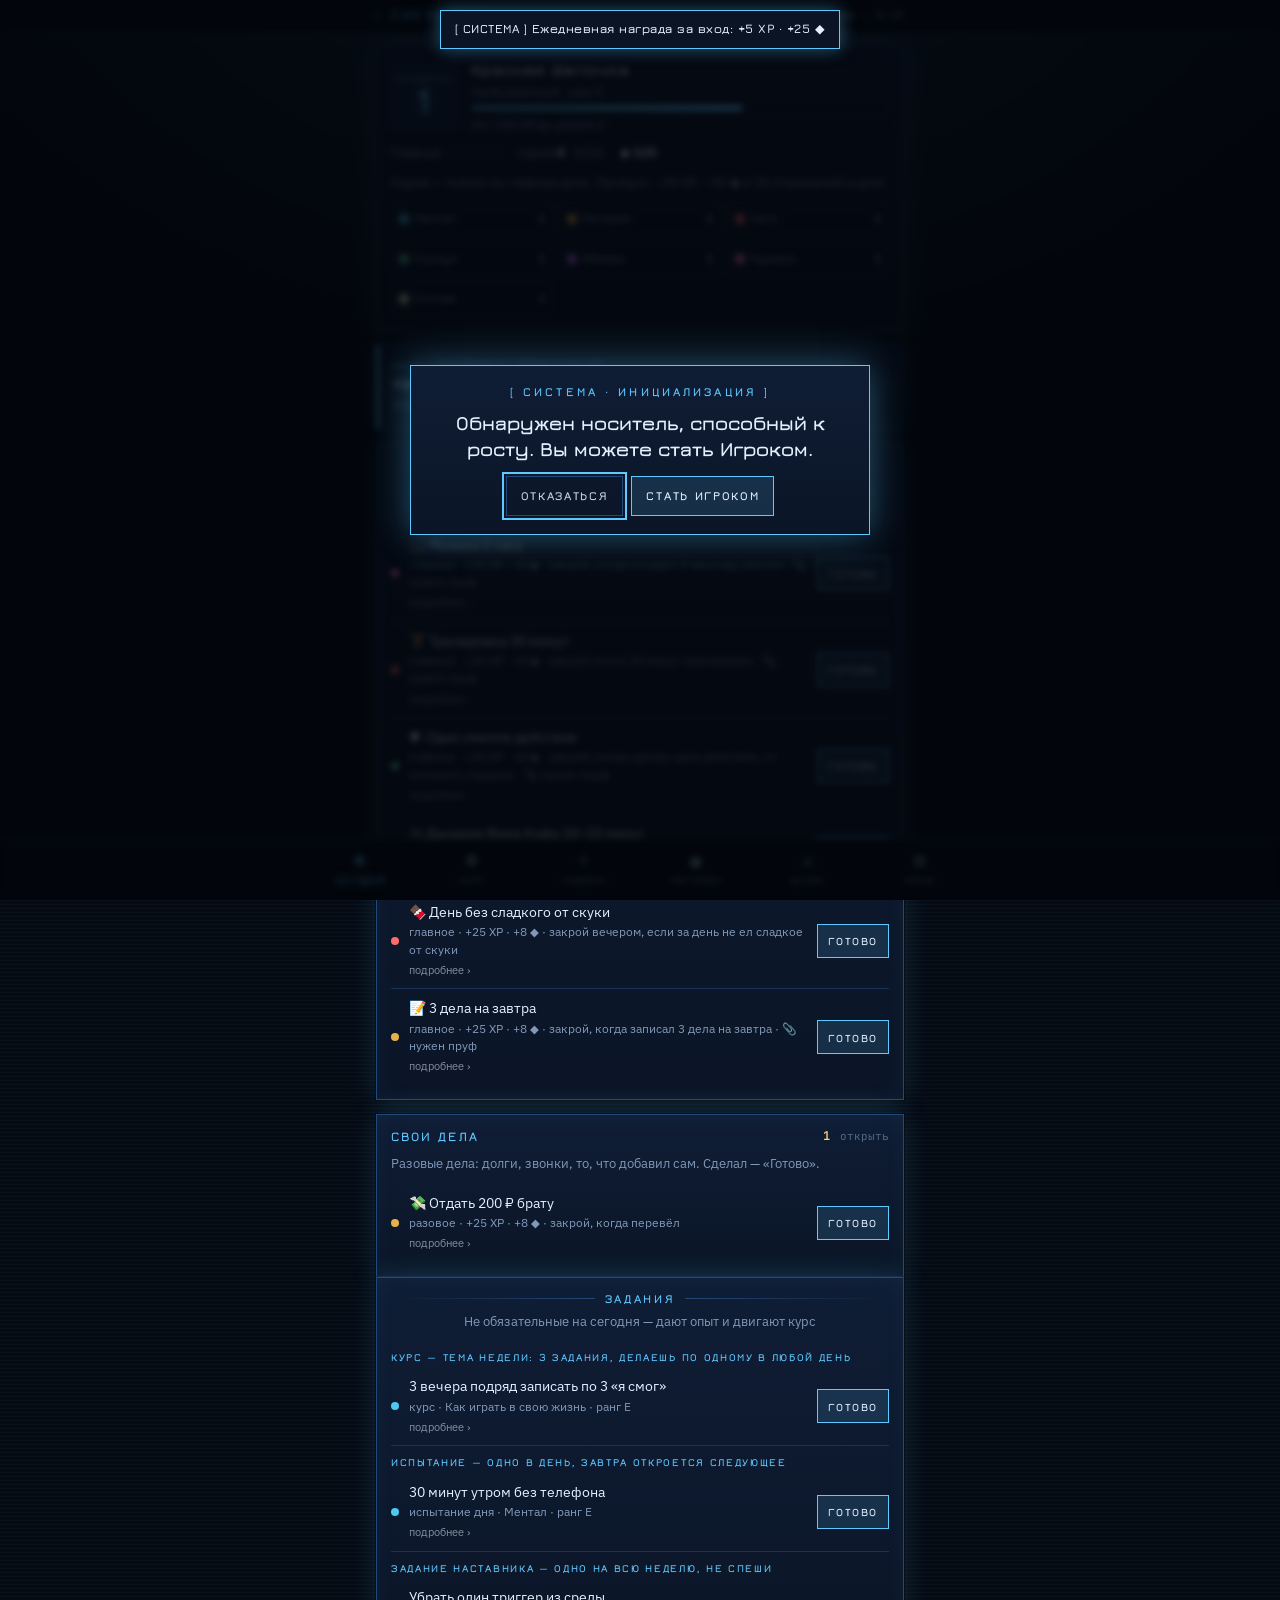
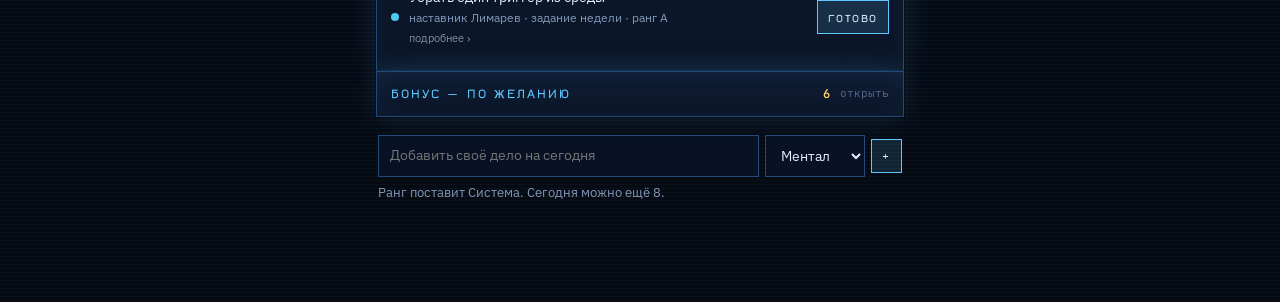
==== commit 0a6532d3: "Синхронизация по документам (прогресс главных квестов и «просмотрено» не теряются), разделы не схлоп" ====
--- a/index.html
+++ b/index.html
@@ -8,7 +8,7 @@
 <link rel="preconnect" href="https://fonts.googleapis.com">
 <link rel="preconnect" href="https://fonts.gstatic.com" crossorigin>
 <link rel="stylesheet" href="https://fonts.googleapis.com/css2?family=Jura:wght@500;700&family=IBM+Plex+Sans:wght@400;500;600&family=JetBrains+Mono:wght@400;600&display=swap">
-<link rel="stylesheet" href="style.css?v=25">
+<link rel="stylesheet" href="style.css?v=27">
 </head>
 <body>
 <header class="hud" id="hud"><div class="hud-row"><span class="logo">[ Система ]</span><span class="sync">подключаюсь…</span></div></header>
@@ -16,21 +16,21 @@
 <nav class="dock" id="dock" aria-label="Разделы"></nav>
 <div id="fx"></div>
 <div id="toasts" aria-live="polite"></div>
-<script src="app.js?v=25"></script>
-<script src="seed.js?v=25"></script>
-<script src="shim.js?v=25"></script>
-<script src="core.js?v=25"></script>
-<script src="tt.js?v=25"></script>
-<script src="fx.js?v=25"></script>
-<script src="game.js?v=25"></script>
-<script src="views_a.js?v=25"></script>
-<script src="views_b.js?v=25"></script>
-<script src="legacy.js?v=25"></script>
-<script src="ui2.js?v=25"></script>
-<script src="easy.js?v=25"></script>
-<script src="ui3.js?v=25"></script>
-<script src="engine.js?v=25"></script>
-<script src="duel.js?v=25"></script>
-<script src="boot.js?v=25"></script>
+<script src="app.js?v=27"></script>
+<script src="seed.js?v=27"></script>
+<script src="shim.js?v=27"></script>
+<script src="core.js?v=27"></script>
+<script src="tt.js?v=27"></script>
+<script src="fx.js?v=27"></script>
+<script src="game.js?v=27"></script>
+<script src="views_a.js?v=27"></script>
+<script src="views_b.js?v=27"></script>
+<script src="legacy.js?v=27"></script>
+<script src="ui2.js?v=27"></script>
+<script src="easy.js?v=27"></script>
+<script src="ui3.js?v=27"></script>
+<script src="engine.js?v=27"></script>
+<script src="duel.js?v=27"></script>
+<script src="boot.js?v=27"></script>
 </body>
 </html>
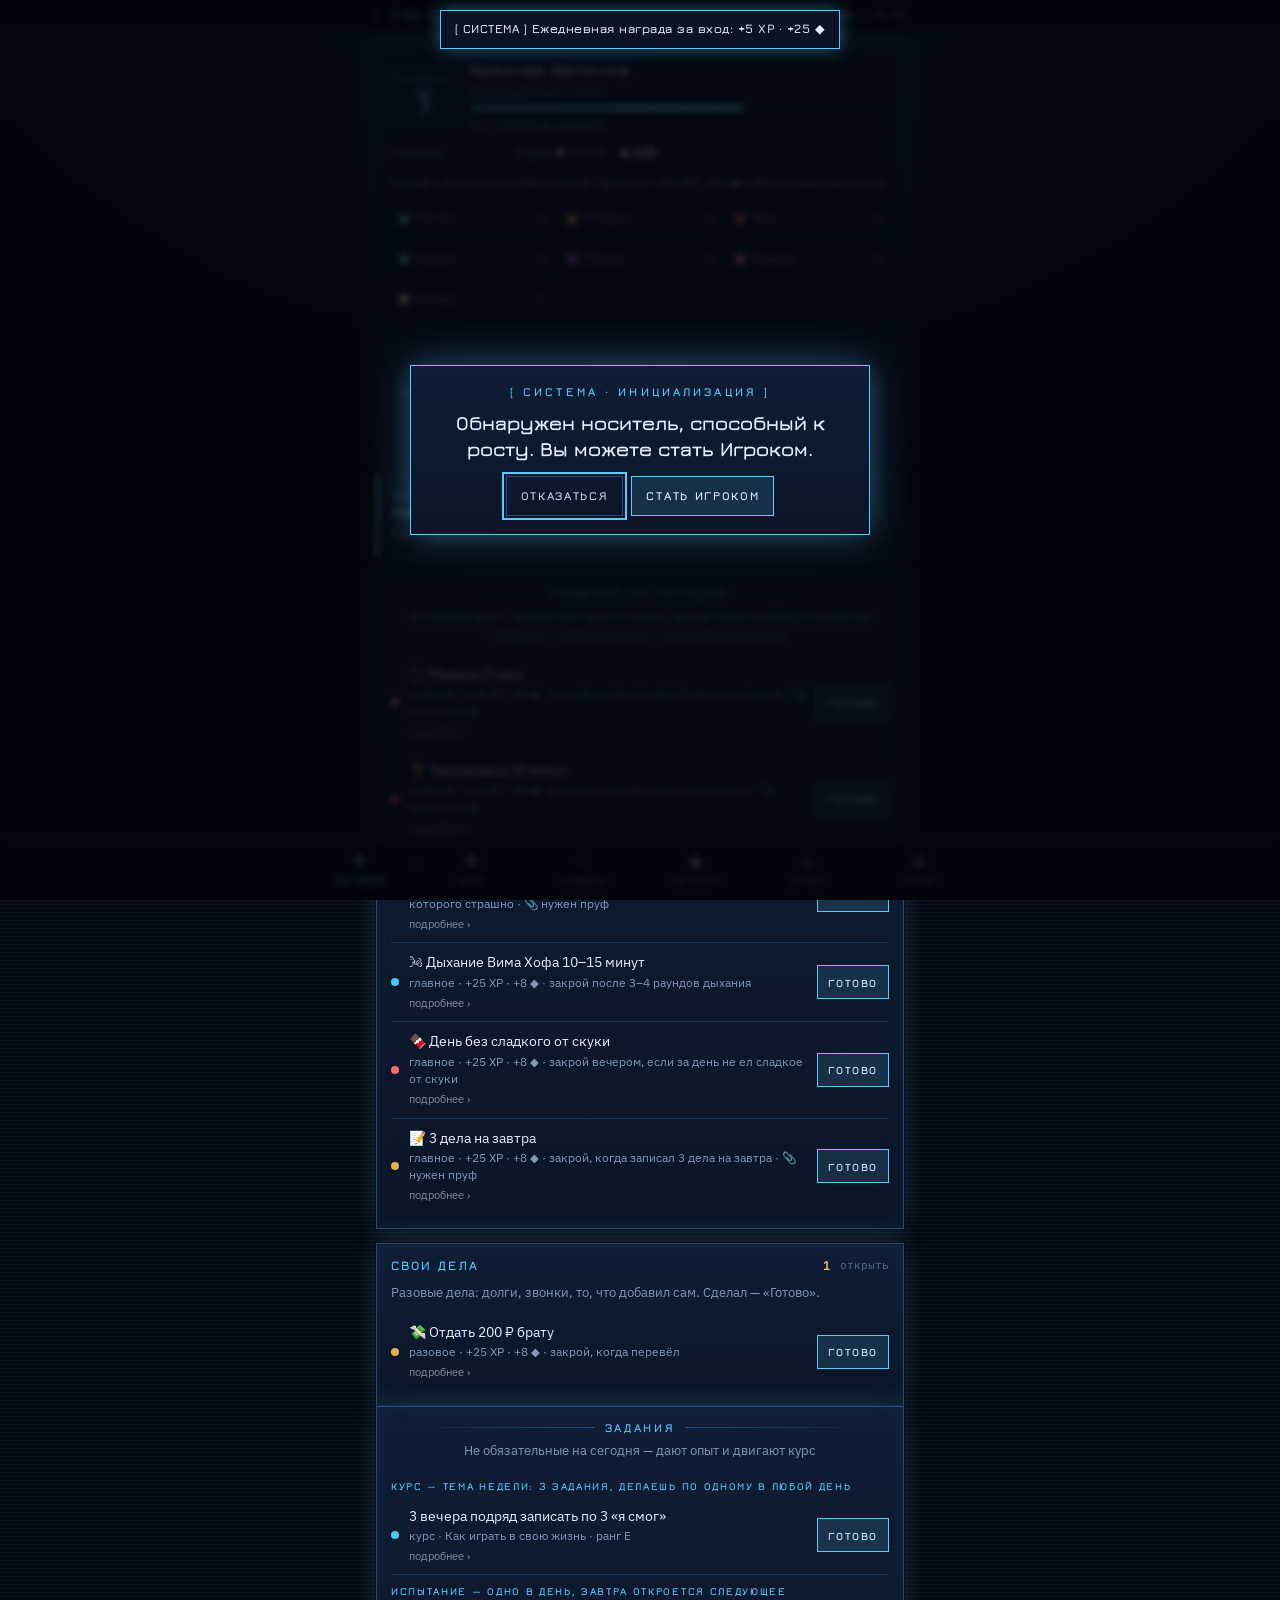
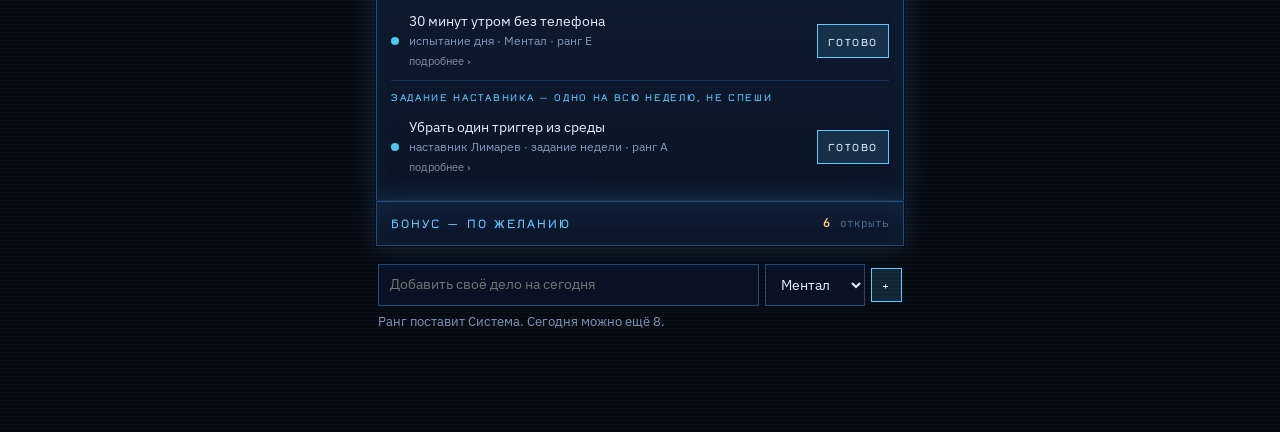
==== commit c71d2cbe: "Колесо дня и вкладка «Реально» в магазине (Octalysis, этап 1)" ====
--- a/index.html
+++ b/index.html
@@ -8,7 +8,7 @@
 <link rel="preconnect" href="https://fonts.googleapis.com">
 <link rel="preconnect" href="https://fonts.gstatic.com" crossorigin>
 <link rel="stylesheet" href="https://fonts.googleapis.com/css2?family=Jura:wght@500;700&family=IBM+Plex+Sans:wght@400;500;600&family=JetBrains+Mono:wght@400;600&display=swap">
-<link rel="stylesheet" href="style.css?v=27">
+<link rel="stylesheet" href="style.css?v=28">
 </head>
 <body>
 <header class="hud" id="hud"><div class="hud-row"><span class="logo">[ Система ]</span><span class="sync">подключаюсь…</span></div></header>
@@ -16,21 +16,22 @@
 <nav class="dock" id="dock" aria-label="Разделы"></nav>
 <div id="fx"></div>
 <div id="toasts" aria-live="polite"></div>
-<script src="app.js?v=27"></script>
-<script src="seed.js?v=27"></script>
-<script src="shim.js?v=27"></script>
-<script src="core.js?v=27"></script>
-<script src="tt.js?v=27"></script>
-<script src="fx.js?v=27"></script>
-<script src="game.js?v=27"></script>
-<script src="views_a.js?v=27"></script>
-<script src="views_b.js?v=27"></script>
-<script src="legacy.js?v=27"></script>
-<script src="ui2.js?v=27"></script>
-<script src="easy.js?v=27"></script>
-<script src="ui3.js?v=27"></script>
-<script src="engine.js?v=27"></script>
-<script src="duel.js?v=27"></script>
-<script src="boot.js?v=27"></script>
+<script src="app.js?v=28"></script>
+<script src="seed.js?v=28"></script>
+<script src="shim.js?v=28"></script>
+<script src="core.js?v=28"></script>
+<script src="tt.js?v=28"></script>
+<script src="fx.js?v=28"></script>
+<script src="game.js?v=28"></script>
+<script src="views_a.js?v=28"></script>
+<script src="views_b.js?v=28"></script>
+<script src="legacy.js?v=28"></script>
+<script src="ui2.js?v=28"></script>
+<script src="easy.js?v=28"></script>
+<script src="ui3.js?v=28"></script>
+<script src="engine.js?v=28"></script>
+<script src="dayspin.js?v=1"></script>
+<script src="duel.js?v=28"></script>
+<script src="boot.js?v=28"></script>
 </body>
 </html>
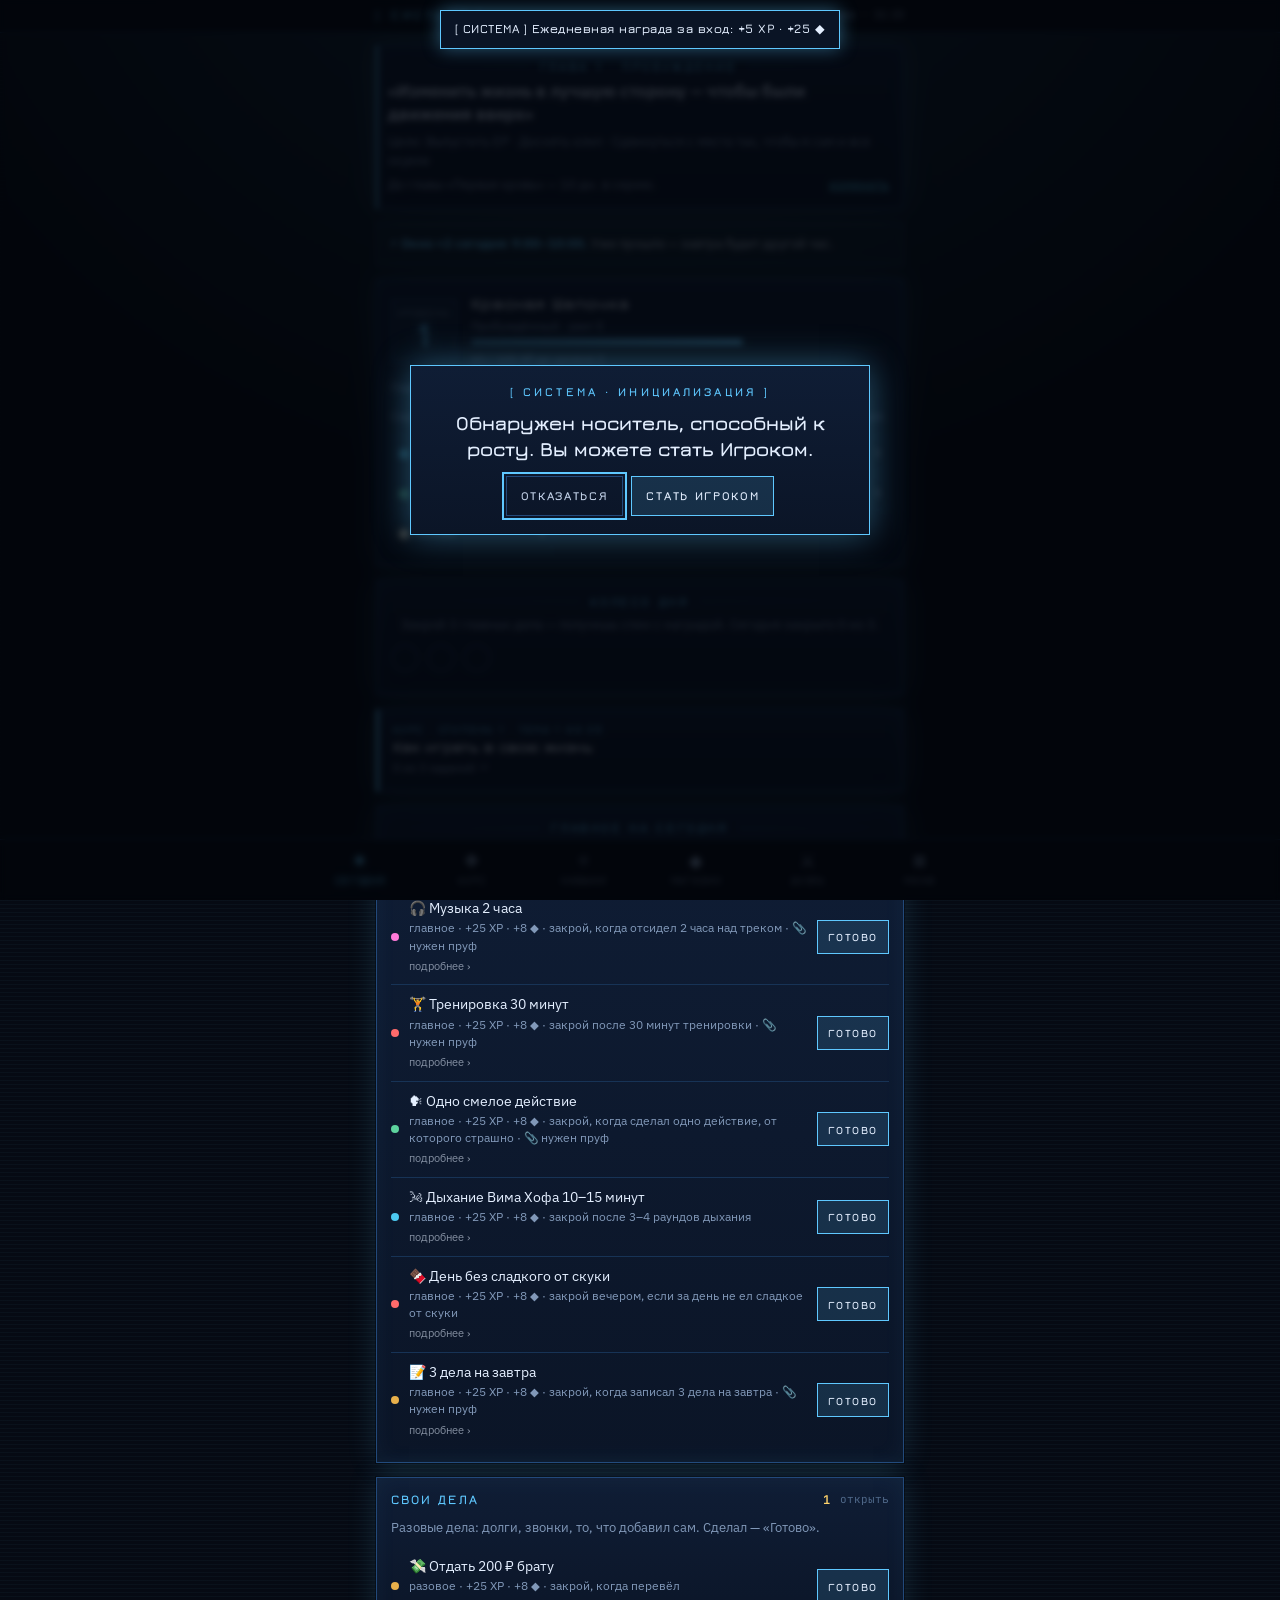
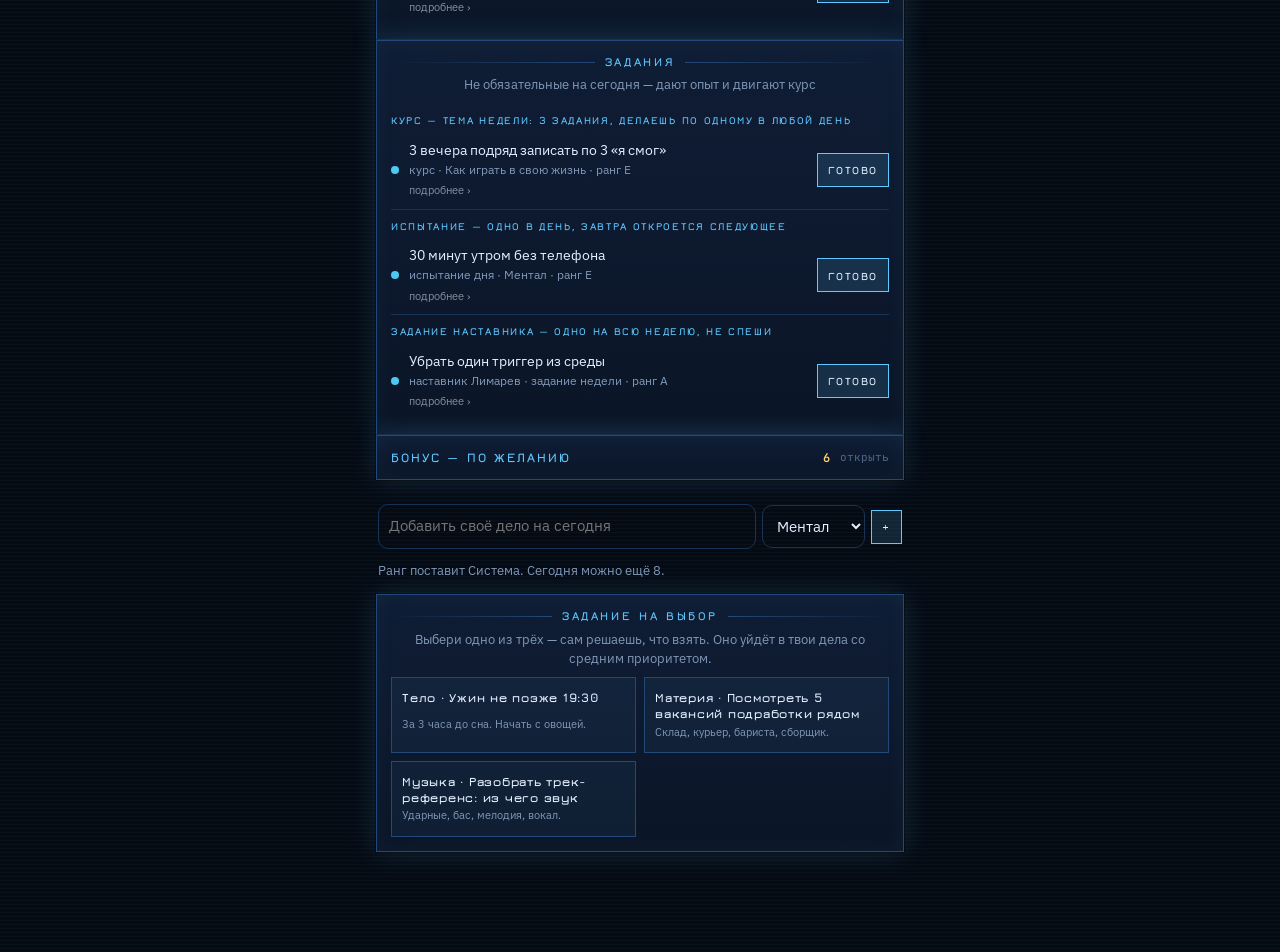
==== commit 30658472: "Серия снова считается (журнал дней не грузился), история по дням, правила итогов месяца с тай-брейко" ====
--- a/index.html
+++ b/index.html
@@ -8,7 +8,7 @@
 <link rel="preconnect" href="https://fonts.googleapis.com">
 <link rel="preconnect" href="https://fonts.gstatic.com" crossorigin>
 <link rel="stylesheet" href="https://fonts.googleapis.com/css2?family=Jura:wght@500;700&family=IBM+Plex+Sans:wght@400;500;600&family=JetBrains+Mono:wght@400;600&display=swap">
-<link rel="stylesheet" href="style.css?v=28">
+<link rel="stylesheet" href="style.css?v=29">
 </head>
 <body>
 <header class="hud" id="hud"><div class="hud-row"><span class="logo">[ Система ]</span><span class="sync">подключаюсь…</span></div></header>
@@ -16,22 +16,23 @@
 <nav class="dock" id="dock" aria-label="Разделы"></nav>
 <div id="fx"></div>
 <div id="toasts" aria-live="polite"></div>
-<script src="app.js?v=28"></script>
-<script src="seed.js?v=28"></script>
-<script src="shim.js?v=28"></script>
-<script src="core.js?v=28"></script>
-<script src="tt.js?v=28"></script>
-<script src="fx.js?v=28"></script>
-<script src="game.js?v=28"></script>
-<script src="views_a.js?v=28"></script>
-<script src="views_b.js?v=28"></script>
-<script src="legacy.js?v=28"></script>
-<script src="ui2.js?v=28"></script>
-<script src="easy.js?v=28"></script>
-<script src="ui3.js?v=28"></script>
-<script src="engine.js?v=28"></script>
-<script src="dayspin.js?v=1"></script>
-<script src="duel.js?v=28"></script>
-<script src="boot.js?v=28"></script>
+<script src="app.js?v=29"></script>
+<script src="seed.js?v=29"></script>
+<script src="shim.js?v=29"></script>
+<script src="core.js?v=29"></script>
+<script src="tt.js?v=29"></script>
+<script src="fx.js?v=29"></script>
+<script src="game.js?v=29"></script>
+<script src="views_a.js?v=29"></script>
+<script src="views_b.js?v=29"></script>
+<script src="legacy.js?v=29"></script>
+<script src="ui2.js?v=29"></script>
+<script src="easy.js?v=29"></script>
+<script src="ui3.js?v=29"></script>
+<script src="engine.js?v=29"></script>
+<script src="dayspin.js?v=29"></script>
+<script src="duel.js?v=29"></script>
+<script src="oct.js?v=29"></script>
+<script src="boot.js?v=29"></script>
 </body>
 </html>
--- a/style.css
+++ b/style.css
@@ -669,3 +669,15 @@
 .tn.narrow .tn-c { width: 40px; height: 40px; font-size: 15px; }
 .tn.narrow .tn-n { font-size: 9.5px; letter-spacing: -.01em; }
 .tn-pips { position: relative; z-index: 1; }
+/* oct.js: история, зачем, рейд, респект */
+.mind.ten { gap: 5px; flex-wrap: wrap; } .mind.ten span { width: 20px; height: 20px; }
+.why .why-t { font-size: 17px; font-weight: 600; margin: 6px 0; line-height: 1.35; }
+.plate.hot { border-color: var(--good); box-shadow: 0 0 12px var(--good); }
+.raid-who { display: flex; flex-wrap: wrap; gap: 8px; margin: 8px 0; }
+.raid-p { padding: 4px 10px; border-radius: 999px; border: 1px solid var(--line-soft); font-size: 13px; }
+.raid-p.on { border-color: var(--good); color: var(--good); }
+.hs-day.miss > summary { color: var(--bad, #ff5c6c); } .hs-day.off > summary, .hs-day.freeze > summary { opacity: .8; }
+.hs-list li.red { color: var(--bad, #ff5c6c); }
+.inp { width: 100%; box-sizing: border-box; margin: 6px 0; padding: 10px; border-radius: 10px; border: 1px solid var(--line-soft); background: transparent; color: inherit; font: inherit; }
+.why .why-t { cursor: pointer; } .why-n { display: flex; justify-content: space-between; align-items: center; gap: 8px; margin-top: 4px; }
+.lnk { background: none; border: 0; color: var(--accent, #4CC9F0); font: inherit; font-size: 13px; text-decoration: underline; cursor: pointer; padding: 0; }
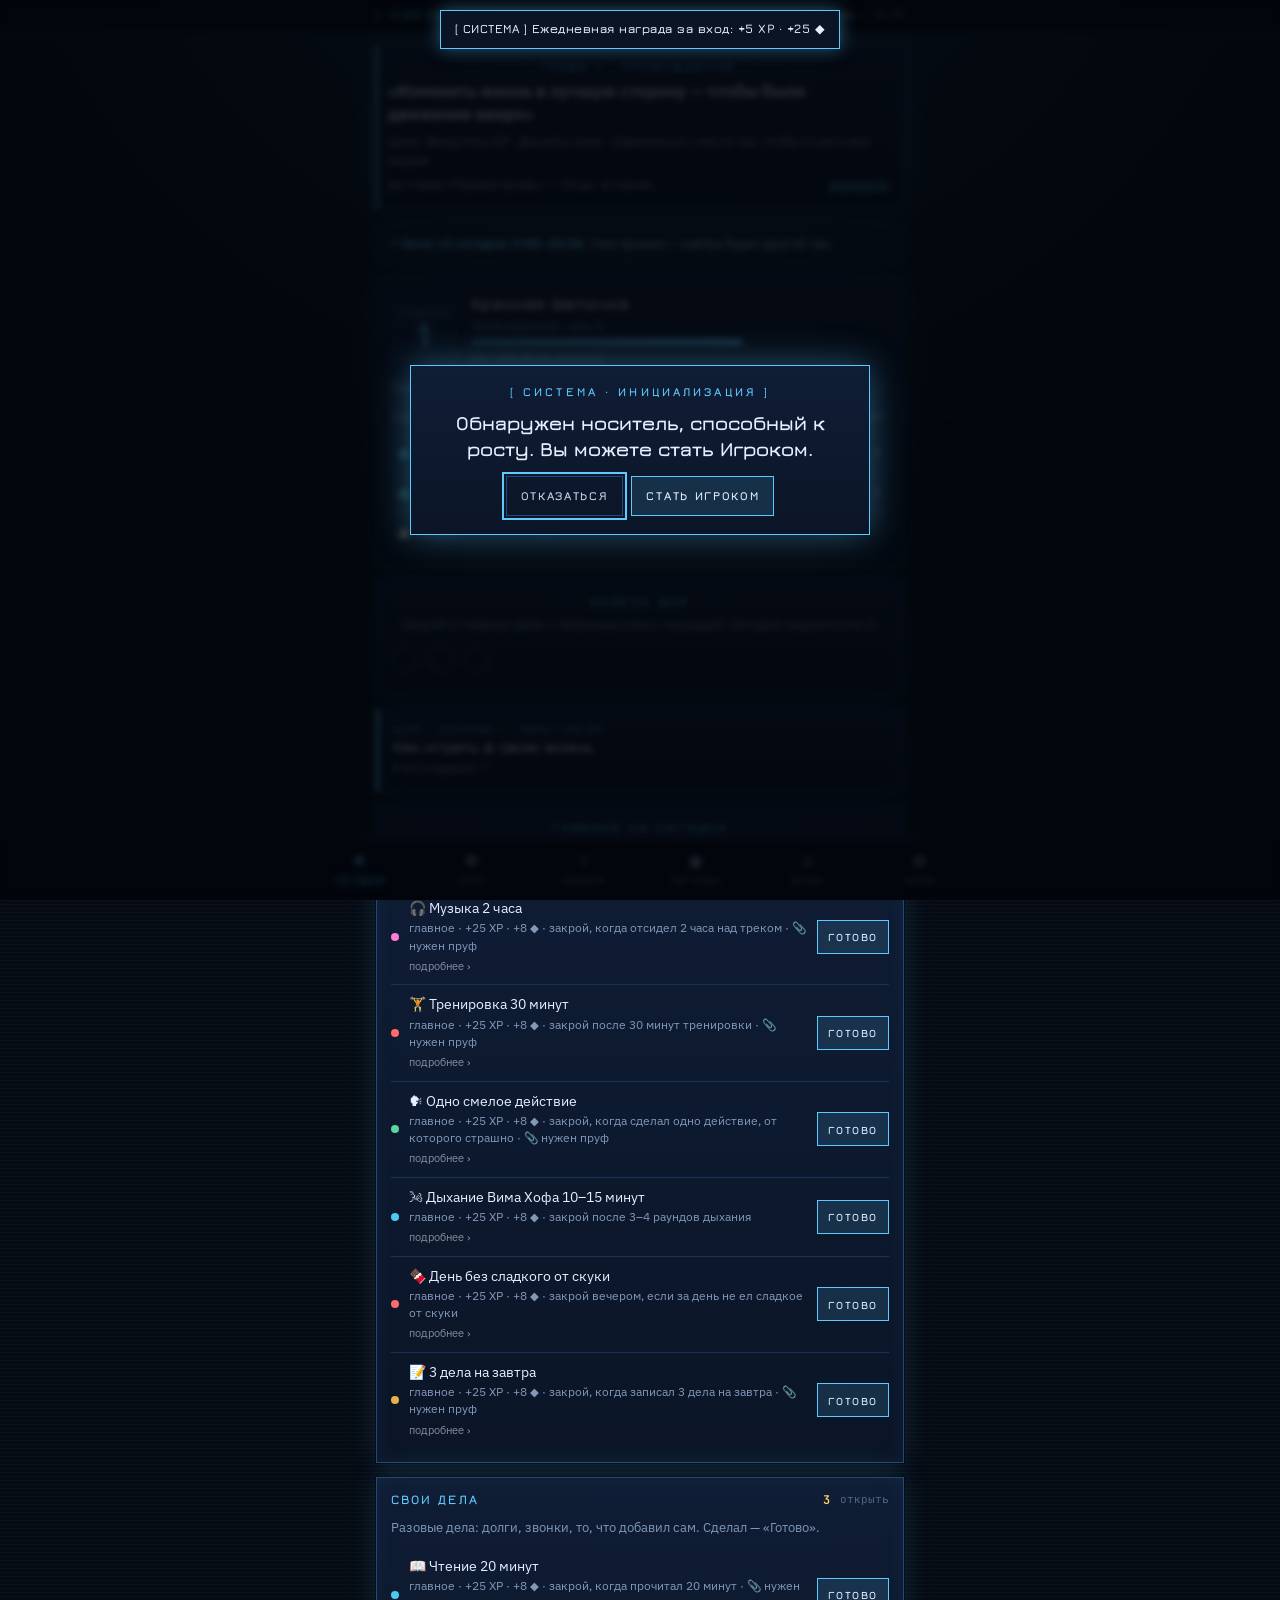
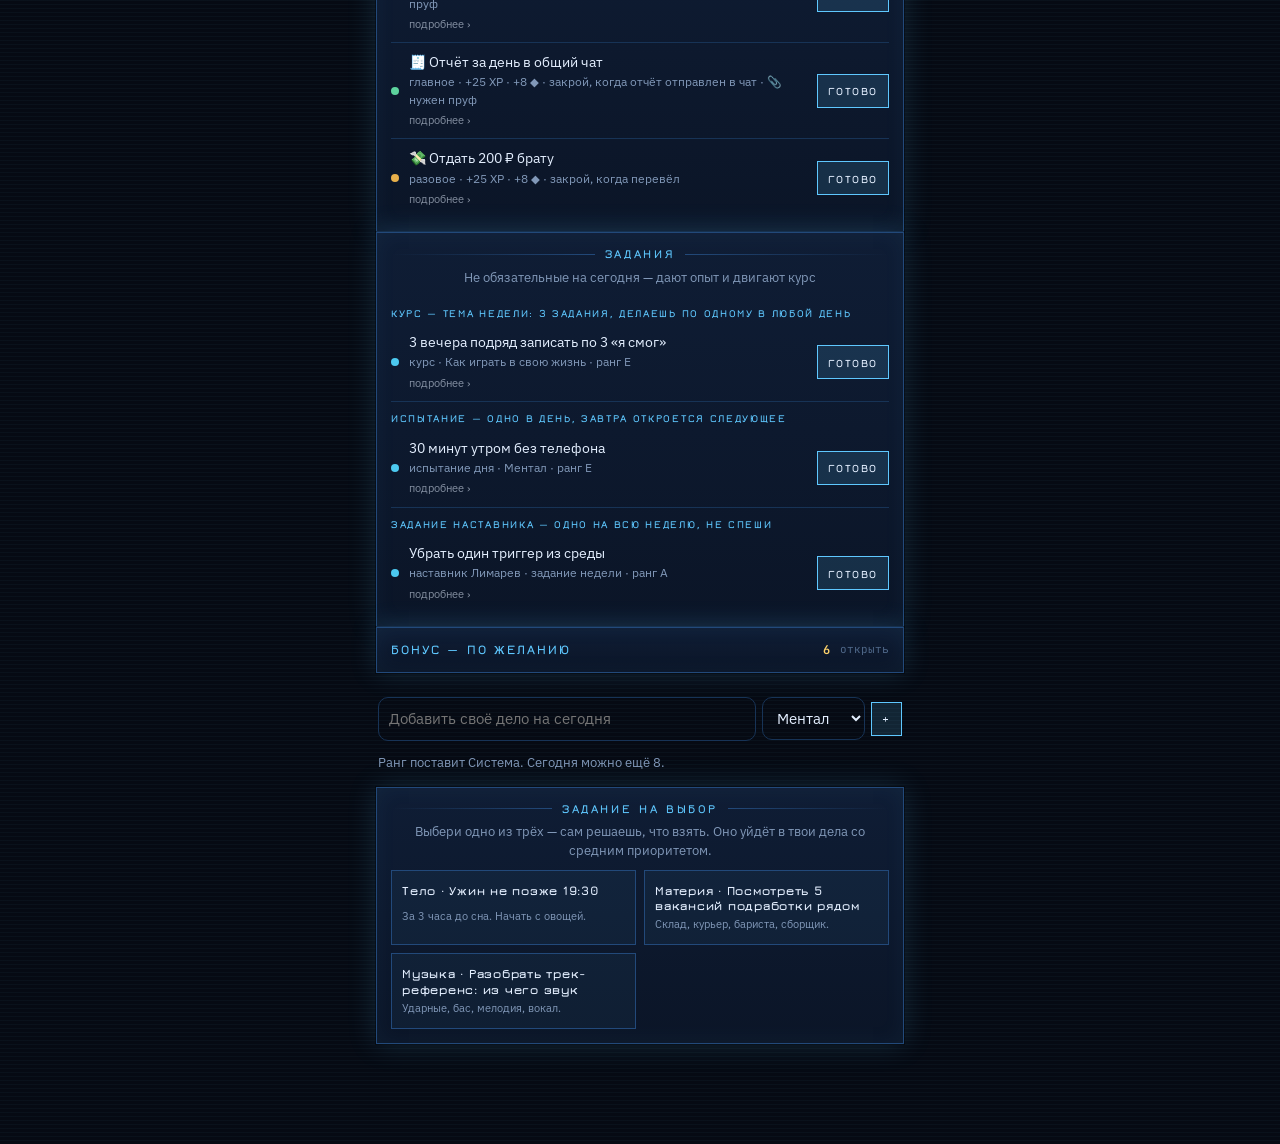
==== commit a8d9c37f: "Сброс кэша: v=30, чтобы телефоны подтянули рулетку отчёта и новые правила" ====
--- a/index.html
+++ b/index.html
@@ -8,7 +8,7 @@
 <link rel="preconnect" href="https://fonts.googleapis.com">
 <link rel="preconnect" href="https://fonts.gstatic.com" crossorigin>
 <link rel="stylesheet" href="https://fonts.googleapis.com/css2?family=Jura:wght@500;700&family=IBM+Plex+Sans:wght@400;500;600&family=JetBrains+Mono:wght@400;600&display=swap">
-<link rel="stylesheet" href="style.css?v=29">
+<link rel="stylesheet" href="style.css?v=30">
 </head>
 <body>
 <header class="hud" id="hud"><div class="hud-row"><span class="logo">[ Система ]</span><span class="sync">подключаюсь…</span></div></header>
@@ -16,23 +16,23 @@
 <nav class="dock" id="dock" aria-label="Разделы"></nav>
 <div id="fx"></div>
 <div id="toasts" aria-live="polite"></div>
-<script src="app.js?v=29"></script>
-<script src="seed.js?v=29"></script>
-<script src="shim.js?v=29"></script>
-<script src="core.js?v=29"></script>
-<script src="tt.js?v=29"></script>
-<script src="fx.js?v=29"></script>
-<script src="game.js?v=29"></script>
-<script src="views_a.js?v=29"></script>
-<script src="views_b.js?v=29"></script>
-<script src="legacy.js?v=29"></script>
-<script src="ui2.js?v=29"></script>
-<script src="easy.js?v=29"></script>
-<script src="ui3.js?v=29"></script>
-<script src="engine.js?v=29"></script>
-<script src="dayspin.js?v=29"></script>
-<script src="duel.js?v=29"></script>
-<script src="oct.js?v=29"></script>
-<script src="boot.js?v=29"></script>
+<script src="app.js?v=30"></script>
+<script src="seed.js?v=30"></script>
+<script src="shim.js?v=30"></script>
+<script src="core.js?v=30"></script>
+<script src="tt.js?v=30"></script>
+<script src="fx.js?v=30"></script>
+<script src="game.js?v=30"></script>
+<script src="views_a.js?v=30"></script>
+<script src="views_b.js?v=30"></script>
+<script src="legacy.js?v=30"></script>
+<script src="ui2.js?v=30"></script>
+<script src="easy.js?v=30"></script>
+<script src="ui3.js?v=30"></script>
+<script src="engine.js?v=30"></script>
+<script src="dayspin.js?v=30"></script>
+<script src="duel.js?v=30"></script>
+<script src="oct.js?v=30"></script>
+<script src="boot.js?v=30"></script>
 </body>
 </html>
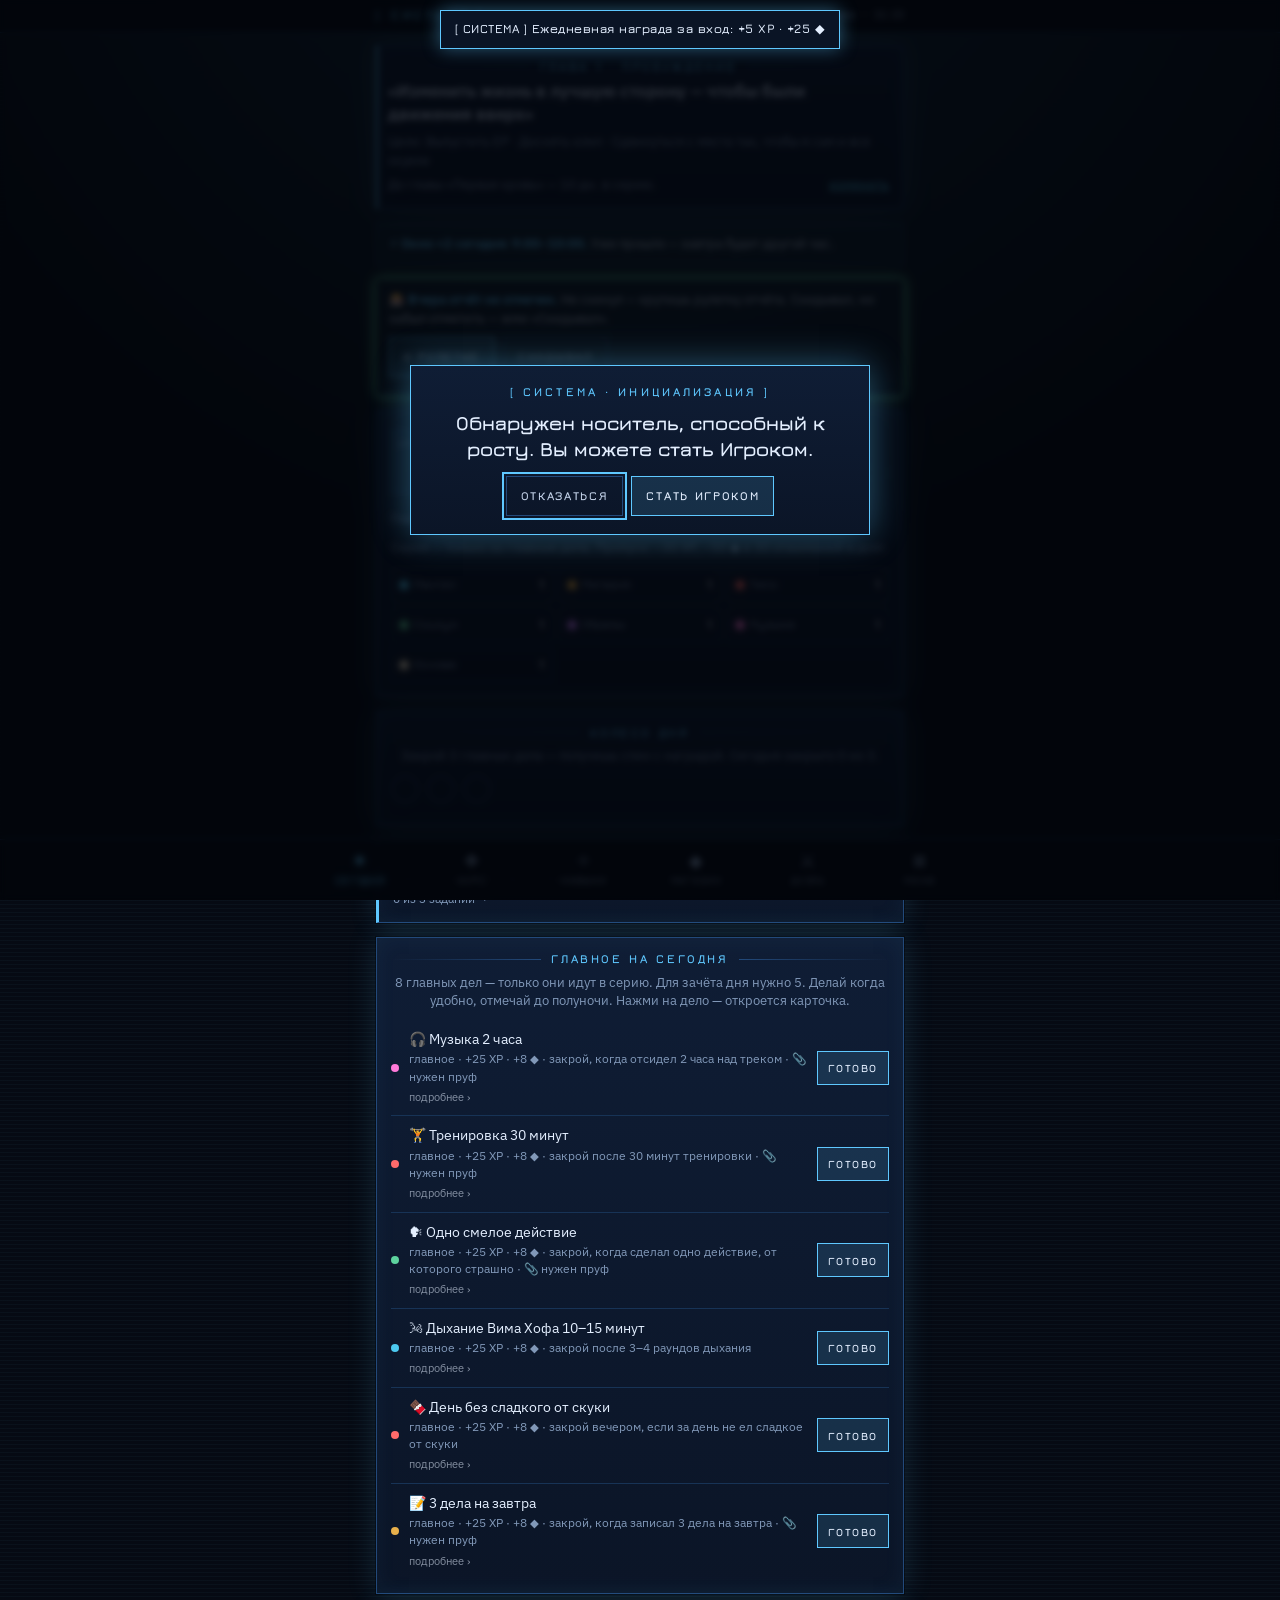
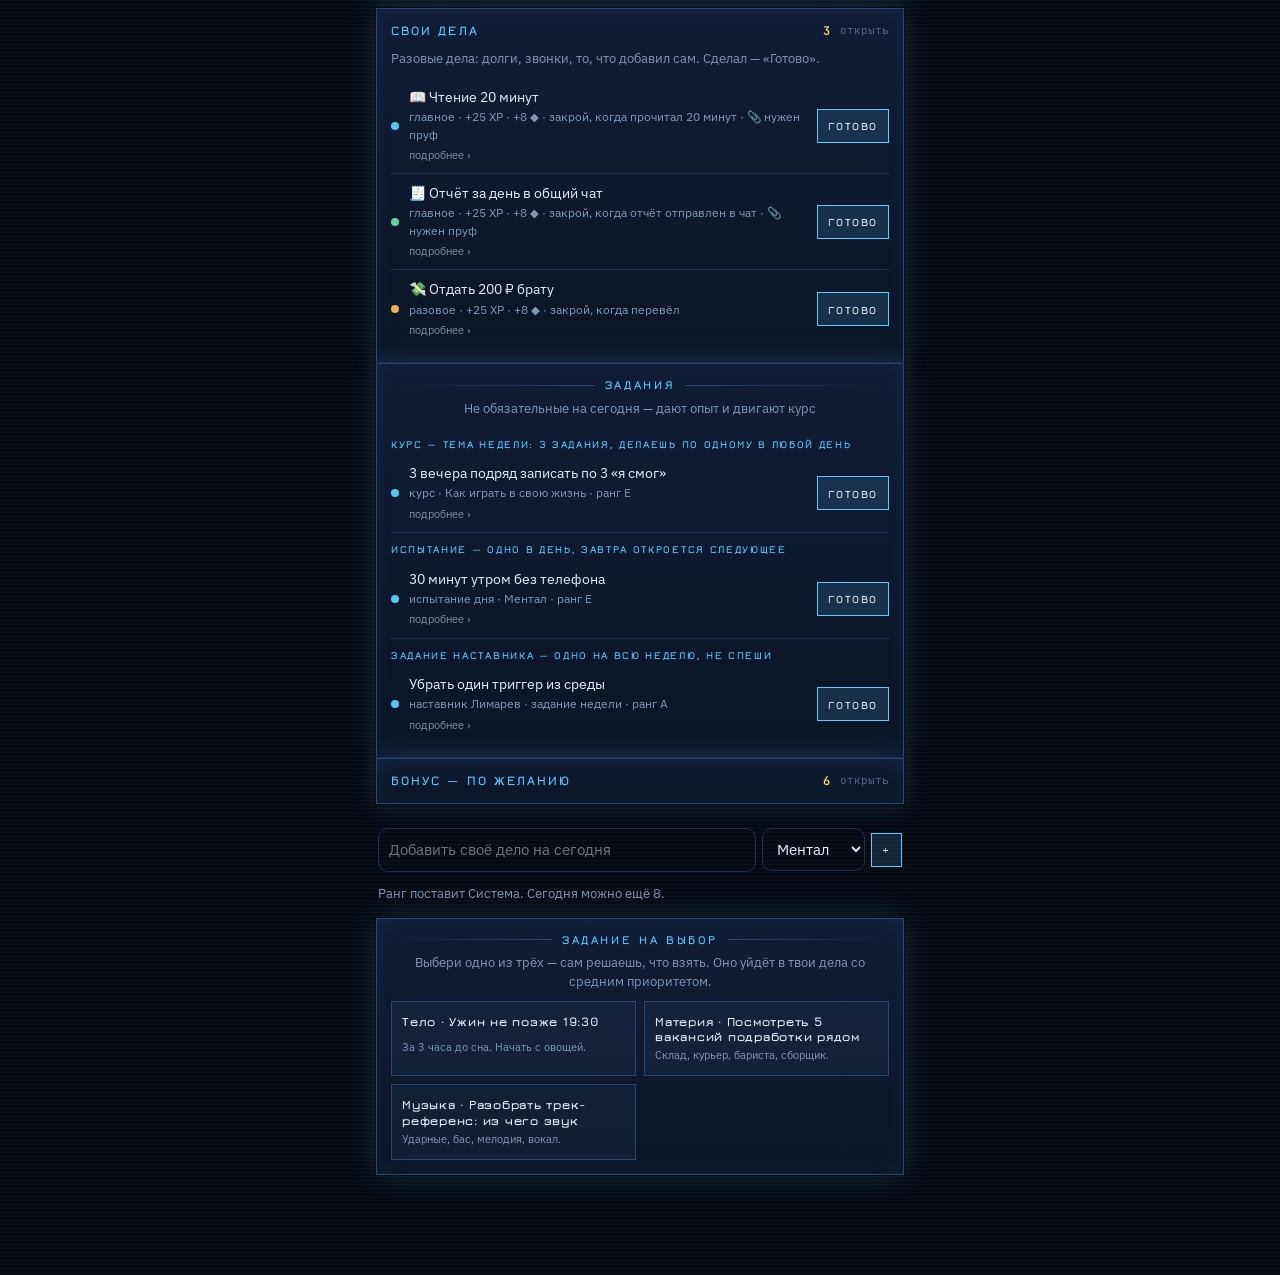
==== commit 42f3dab3: "Напоминание на «Сегодня»: вчера не отмечен отчёт — кнопка к рулетке отчёта; v=31" ====
--- a/index.html
+++ b/index.html
@@ -8,7 +8,7 @@
 <link rel="preconnect" href="https://fonts.googleapis.com">
 <link rel="preconnect" href="https://fonts.gstatic.com" crossorigin>
 <link rel="stylesheet" href="https://fonts.googleapis.com/css2?family=Jura:wght@500;700&family=IBM+Plex+Sans:wght@400;500;600&family=JetBrains+Mono:wght@400;600&display=swap">
-<link rel="stylesheet" href="style.css?v=30">
+<link rel="stylesheet" href="style.css?v=31">
 </head>
 <body>
 <header class="hud" id="hud"><div class="hud-row"><span class="logo">[ Система ]</span><span class="sync">подключаюсь…</span></div></header>
@@ -16,23 +16,23 @@
 <nav class="dock" id="dock" aria-label="Разделы"></nav>
 <div id="fx"></div>
 <div id="toasts" aria-live="polite"></div>
-<script src="app.js?v=30"></script>
-<script src="seed.js?v=30"></script>
-<script src="shim.js?v=30"></script>
-<script src="core.js?v=30"></script>
-<script src="tt.js?v=30"></script>
-<script src="fx.js?v=30"></script>
-<script src="game.js?v=30"></script>
-<script src="views_a.js?v=30"></script>
-<script src="views_b.js?v=30"></script>
-<script src="legacy.js?v=30"></script>
-<script src="ui2.js?v=30"></script>
-<script src="easy.js?v=30"></script>
-<script src="ui3.js?v=30"></script>
-<script src="engine.js?v=30"></script>
-<script src="dayspin.js?v=30"></script>
-<script src="duel.js?v=30"></script>
-<script src="oct.js?v=30"></script>
-<script src="boot.js?v=30"></script>
+<script src="app.js?v=31"></script>
+<script src="seed.js?v=31"></script>
+<script src="shim.js?v=31"></script>
+<script src="core.js?v=31"></script>
+<script src="tt.js?v=31"></script>
+<script src="fx.js?v=31"></script>
+<script src="game.js?v=31"></script>
+<script src="views_a.js?v=31"></script>
+<script src="views_b.js?v=31"></script>
+<script src="legacy.js?v=31"></script>
+<script src="ui2.js?v=31"></script>
+<script src="easy.js?v=31"></script>
+<script src="ui3.js?v=31"></script>
+<script src="engine.js?v=31"></script>
+<script src="dayspin.js?v=31"></script>
+<script src="duel.js?v=31"></script>
+<script src="oct.js?v=31"></script>
+<script src="boot.js?v=31"></script>
 </body>
 </html>
